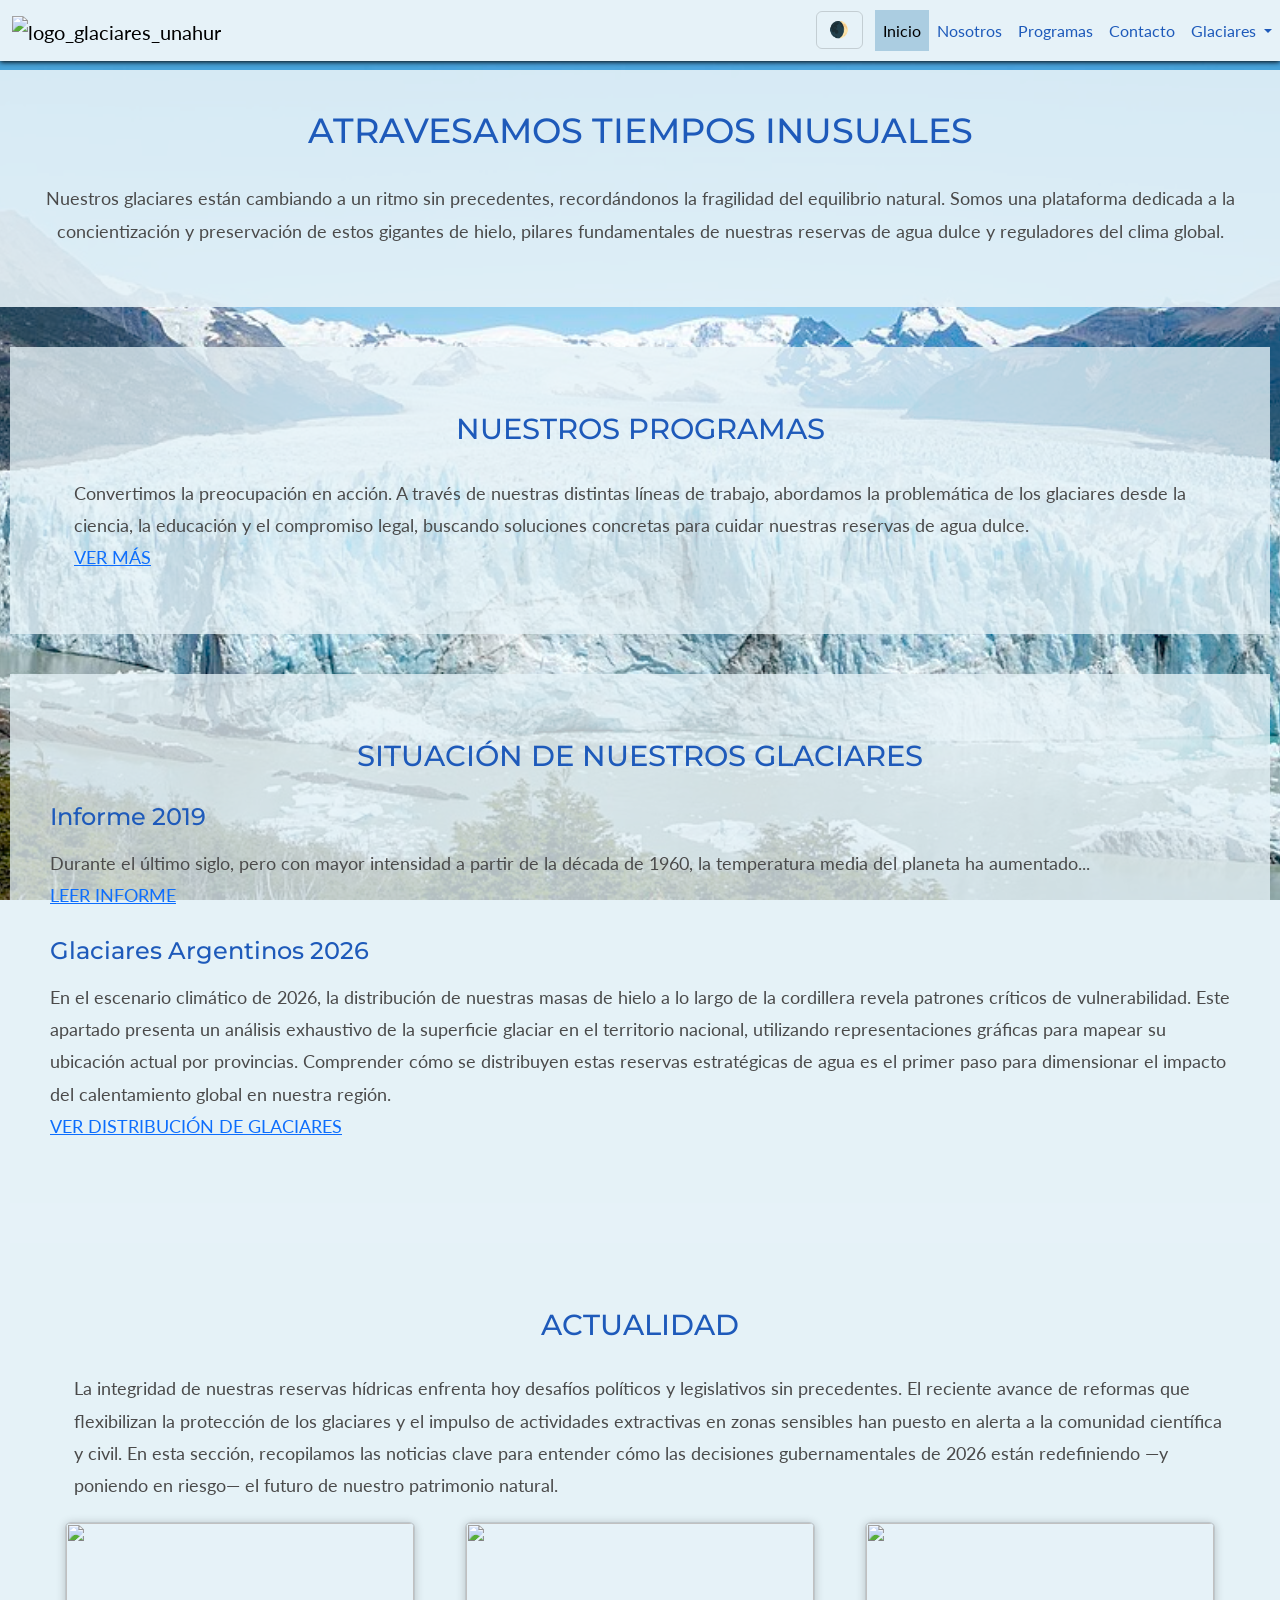
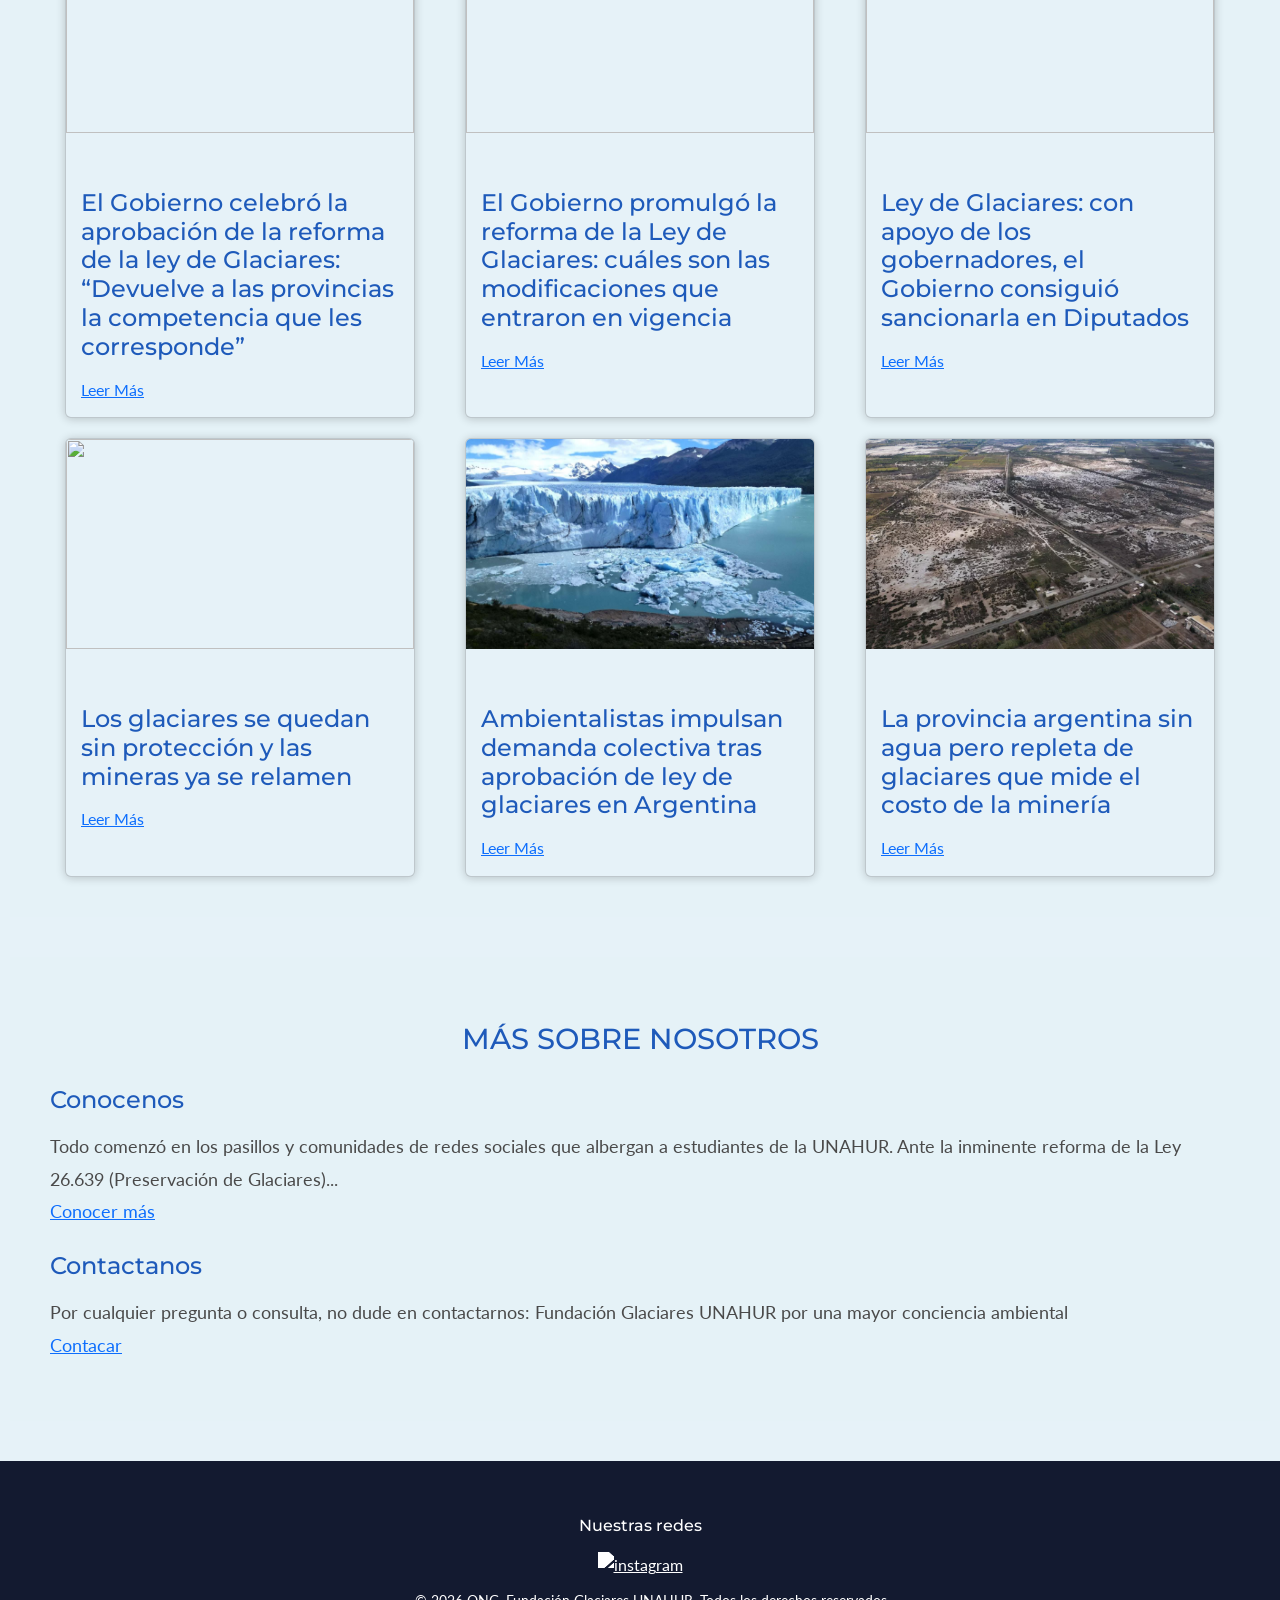
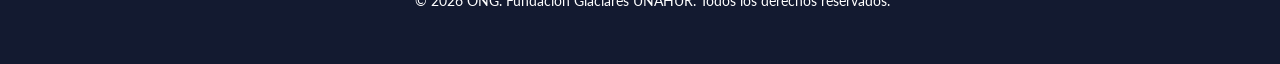
==== index.html @ 2c422f27 "feat: agrega año que se actualiza automáticamente en el footer" ====
<!DOCTYPE html>
<html lang="es">
<head>
    <meta charset="UTF-8">
    <meta name="viewport" content="width=device-width, initial-scale=1.0">
    <title>Inicio - Glaciares UNAHUR</title>
    <link  rel="stylesheet" href="https://cdn.jsdelivr.net/npm/bootstrap@5.3.3/dist/css/bootstrap.min.css">
    <link rel="icon" href="assets/logo/glaciaresUnaHur.ico" type="image/svg+xml">
    <link rel="preconnect" href="https://fonts.googleapis.com">
    <link rel="preconnect" href="https://fonts.gstatic.com" crossorigin>
    <link href="https://fonts.googleapis.com/css2?family=Montserrat:ital,wght@0,100..900;1,100..900&display=swap" rel="stylesheet">
    <link href="https://fonts.googleapis.com/css2?family=Lato:ital,wght@0,100;0,300;0,400;0,700;0,900;1,100;1,300;1,400;1,700;1,900&display=swap" rel="stylesheet">
    <link rel="stylesheet" href="css/styles.css">
</head>

<body>
    <!-- Inicio del menú -->
    <header class="navbar navbar-expand-md fixed-top">
        <div class="logo container-fluid">
            <!-- Ícono -->    
            <a class="navbar-brand" href="index.html">
                <img src="assets/logo/logo-glaciares-unahur-v7.png" alt="logo_glaciares_unahur">
            </a>

            <div class="d-flex align-items-center gap-2 order-md-last">
                <!-- Botón modo oscuro -->
                <button id="btn-modo" class="btn btn-outline-secondary">
                    🌒
                </button>

                <!-- Botón del menú -->
                <button class="navbar-toggler" type="button" data-bs-toggle="collapse" data-bs-target="#menu" aria-controls="menu" aria-expanded="false" aria-label="Toggle navigation">
                    <span class="navbar-toggler-icon"></span>
                </button>
            </div>
        </div>
                          
        <!-- Elementos del menú colapsable -->
        <nav class="nav-links collapse navbar-collapse" id="menu">
            <ul class="navbar-nav ms-auto gap-0">
                <li class="nav-item"><a class="active nav-link " href="index.html" >Inicio</a></li>
                <li class="nav-item"><a class="nav-link" href="nosotros.html">Nosotros</a></li>
                <li class="nav-item"><a class="nav-link" href="programas.html">Programas</a></li>
                <li class="nav-item"><a class="nav-link" href="contacto.html">Contacto</a></li>  
                <li class="nav-item dropdown">
                    <a class="nav-link dropdown-toggle" href="#" id="navbarDropdown" role="button" data-bs-toggle="dropdown" aria-haspopup="true" aria-expanded="false">
                        Glaciares
                    </a>
                    <ul class="dropdown-menu" aria-labelledby="navbarDropdown">
                        <li><a class="dropdown-item" href="informe_glaciares.html">Informe</a></li>
                        <li><a class="dropdown-item" href="glaciares_argentinos.html">Glaciares Argentinos</a></li>
                    </ul>
                </li>   
            </ul>
        </nav>
    </header>

    <main>
        <section class="section-presentacion">
            <h1>ATRAVESAMOS TIEMPOS INUSUALES</h1>
            <p>Nuestros glaciares están cambiando a un ritmo sin precedentes, recordándonos la fragilidad del equilibrio natural. Somos una plataforma dedicada a la concientización y preservación de estos gigantes de hielo, pilares fundamentales de nuestras reservas de agua dulce y reguladores del clima global.</p>
        </section>

        <section class="section-contenido">
            <h2>NUESTROS PROGRAMAS</h2>
            <p>Convertimos la preocupación en acción. A través de nuestras distintas líneas de trabajo, abordamos la problemática de los glaciares desde la ciencia, la educación y el compromiso legal, buscando soluciones concretas para cuidar nuestras reservas de agua dulce. <br> <a href="programas.html">VER MÁS</a></p>
        </section>

        <section class="section-contenido">
            <h2>SITUACIÓN DE NUESTROS GLACIARES</h2>

            <div>
                <h3>Informe 2019</h3>
                <p>Durante el último siglo, pero con mayor intensidad a partir de la década de 1960, la temperatura media del planeta ha aumentado...<br> <a href="informe_glaciares.html">LEER INFORME</a> </p>
            </div>

            <div>
                <h3>Glaciares Argentinos 2026</h3>
                <p>En el escenario climático de 2026, la distribución de nuestras masas de hielo a lo largo de la cordillera revela patrones críticos de vulnerabilidad. Este apartado presenta un análisis exhaustivo de la superficie glaciar en el territorio nacional, utilizando representaciones gráficas para mapear su ubicación actual por provincias. Comprender cómo se distribuyen estas reservas estratégicas de agua es el primer paso para dimensionar el impacto del calentamiento global en nuestra región. <br> <a href="glaciares_argentinos.html">VER DISTRIBUCIÓN DE GLACIARES</a> </p>
            </div>
        </section>
        
        <section class="section-contenido">
            <h2>ACTUALIDAD</h2>
            <P>La integridad de nuestras reservas hídricas enfrenta hoy desafíos políticos y legislativos sin precedentes. El reciente avance de reformas que flexibilizan la protección de los glaciares y el impulso de actividades extractivas en zonas sensibles han puesto en alerta a la comunidad científica y civil. En esta sección, recopilamos las noticias clave para entender cómo las decisiones gubernamentales de 2026 están redefiniendo —y poniendo en riesgo— el futuro de nuestro patrimonio natural.</P>

            <div class="cards-container">
                <div class="card">
                    <figure>
                        <img src="assets/img/noticias/noticia-1.avif" alt="">
                    </figure>
                    <div class="card-info">
                        <h3>El Gobierno celebró la aprobación de la reforma de la ley de Glaciares: “Devuelve a las provincias la competencia que les corresponde”</h3>
                        <a href="https://www.infobae.com/sociedad/2026/04/09/el-gobierno-celebro-la-aprobacion-de-la-reforma-de-la-ley-de-glaciares-devuelve-a-las-provincias-la-competencia-que-les-corresponde/" target="_blank">Leer Más</a>
                    </div>
                </div>

                <div class="card">
                    <figure>
                        <img src="assets/img/noticias/noticia-2.avif" alt="">
                    </figure>
                    <div class="card-info">
                        <h3>El Gobierno promulgó la reforma de la Ley de Glaciares: cuáles son las modificaciones que entraron en vigencia</h3>
                        <a href="https://www.infobae.com/politica/2026/04/24/el-gobierno-promulgo-la-reforma-de-la-ley-de-glaciares-cuales-son-las-modificaciones-que-entraron-en-vigencia/" target="_blank">Leer Más</a>
                    </div>
                </div>

                <div class="card">
                    <figure>
                        <img src="assets/img/noticias/noticia-3.jpg" alt="">
                    </figure>
                    <div class="card-info">
                        <h3>Ley de Glaciares: con apoyo de los gobernadores, el Gobierno consiguió sancionarla en Diputados</h3>
                        <a href="https://www.clarin.com/politica/ley-glaciares-apoyo-gobernadores-gobierno-encamina-celebrar-triunfo-congreso_0_vmD6bBbf2x.html" target="_blank">Leer Más</a>
                    </div>
                </div>

                <div class="card">
                    <figure>
                        <img src="assets/img/noticias/noticia-4.avif" alt="">
                    </figure>
                    <div class="card-info">
                        <h3>Los glaciares se quedan sin protección y las mineras ya se relamen</h3>
                        <a href="https://www.pagina12.com.ar/2026/04/24/los-glaciares-se-quedan-sin-proteccion-y-las-mineras-ya-se-relamen/" target="_blank">Leer Más</a>
                    </div>
                </div>
      
                <div class="card">
                    <figure>
                        <img src="assets/img/noticias/noticia-5.jpg" alt="">
                    </figure>
                    <div class="card-info">
                        <h3>Ambientalistas impulsan demanda colectiva tras aprobación de ley de glaciares en Argentina</h3>
                        <a href="https://farn.org.ar/ambientalistas-impulsan-demanda-colectiva-tras-aprobacion-de-ley-de-glaciares-en-argentina-infobae/" target="_blank">Leer Más</a>
                    </div>
                </div>

                <div class="card">
                    <figure>
                        <img src="assets/img/noticias/noticia-6.webp" alt="">
                    </figure>
                    <div class="card-info">
                        <h3>La provincia argentina sin agua pero repleta de glaciares que mide el costo de la minería</h3>
                        <a href="https://www.france24.com/es/minuto-a-minuto/20260617-la-provincia-argentina-sin-agua-pero-repleta-de-glaciares-que-mide-el-costo-de-la-miner%C3%ADa" target="_blank">Leer Más</a>
                    </div>
                </div>

            </div>            
        </section>

        <section class="section-contenido">
            <h2>MÁS SOBRE NOSOTROS</h2>
            <div>
                <h3>Conocenos</h3>
                <p>Todo comenzó en los pasillos y comunidades de redes sociales que albergan a estudiantes de la UNAHUR. Ante la inminente reforma de la Ley 26.639 (Preservación de Glaciares)...<br> <a href="nosotros.html">Conocer más</a></p>
            </div>
            <div>
                <h3>Contactanos</h3>
                <p>Por cualquier pregunta o consulta, no dude en contactarnos: Fundación Glaciares UNAHUR por una mayor conciencia ambiental<br> <a href="contacto.html">Contacar</a></p>
            </div>
        </section>

    </main>

    <footer>
        <h3>Nuestras redes</h3>
        <div class="redes-sociales">
            <a href="https://www.instagram.com/glaciaresunahur?igsh=dWlha3EwOGRtMGhu" target="_blank"><img src="assets/icons/instagram-brands-solid-full.svg" alt="instagram" width="24" height="24"></a>
        </div>
        <p>&copy; <span id="year"></span> ONG. Fundación Glaciares UNAHUR. Todos los derechos reservados.</p>
    </footer>

    <script src="https://cdn.jsdelivr.net/npm/bootstrap@5.3.3/dist/js/bootstrap.bundle.min.js"></script>

    <script src="js/script.js"></script>

</body>

</html>
---- css/styles.css ----
/*Estilos generales para Glaciares UNAHUR*/
:root {
    --fondo-general: #E6F2F8;
    --fondo-secundario: #ABCDE1;
    --fondo-submenu: #dde6eb;
    --verde-call-to-action: #2E7D32;
    --gris-texto: #4A4A4A;
    --seccion-clave: #2D7D9D;
    --encabezado-destacado: #1E5ABA; 
    --destacado-impacto: #1E5A8A;
    --hoover-azul: #0D47A1;
    --hoover-verde: #1B5E20;
    --color-card: #E6F2F8;
    --color-link-hover: #2D7D9D;
    --footer-color: #131A30;
    --fondo-imagen: url('../assets/img/glaciares/perito_moreno_background.jpg');
}

.dark-mode {
    --fondo-general: #0F172A;
    --fondo-secundario: #1E5A8A;
    --fondo-submenu: #0c111d;
    --verde-call-to-action: #2E7D32;
    --gris-texto: #E2E8F0;
    --seccion-clave: #286d88;
    --encabezado-destacado: #60A5FA; 
    --destacado-impacto: #174a74;
    --hoover-azul: #3B9CC3;
    --hoover-verde: #1B5E20;
    --color-card: #1E293B;
    --color-link-hover: #ABCDE1;
    --footer-color: #0a0d16;
    --fondo-imagen: url('../assets/img/glaciares/perito_moreno_dark_background.png');
}

/* Reset para eliminar todos los márgenes y rellenos predeterminados*/
* {
  margin: 0;
  padding: 0;
  box-sizing: border-box;
}

/* ESTILOS GLOBALES Y BODY (Tipografía y Estructura Global) */
body{
    font-family: 'Lato', sans-serif;
    font-size: 16px;
    line-height: 1.6;
    background-color: var(--fondo-general);
    background-image: var(--fondo-imagen);
    background-attachment: fixed;
    background-repeat: no-repeat;
    background-position: center;
    background-size: cover;
    color: var(--gris-texto);
    margin: 0;
}

/*Estilos para la barra de navegación*/

header {
    background-color: var(--fondo-general);
    width: 100%;
    height: auto;
    display: flex;
    justify-content: space-between;
    align-items: center;
    padding: 20px;
    position: fixed;
    top: 0;
    left: 0;
    box-shadow: 0 1px 5px black;
    z-index: 10000;
}

#btn-modo {
    border: var(--bs-border-width) solid var(--bs-navbar-toggler-border-color);
}

#btn-modo:hover {
    background-color: transparent;
    color: inherit;                
}

.navbar-toggler:hover {
    background-color: var(--fondo-secundario);
}

.navbar-toggler:focus {
    outline: none;
    box-shadow: none;
}

main {
    padding-top: 70px;
}

.logo a img {
    width: 154px;
    height: 52px;
}

.nav-links > .navbar-nav {
    display: flex;
    gap: 20px;
    list-style: none;
}

.dropdown-menu {
    background-color: var(--fondo-submenu);
}

.nav-links ul li a {
    color: var(--encabezado-destacado);
    text-decoration: none;
    padding-left: 10px;
}

.nav-links ul li a:hover {
    background-color: var(--fondo-secundario);
    color: var(--color-link-hover);
}

.active {
    background-color: var(--fondo-secundario);
}

header div button:hover {
    background-color: var(--fondo-secundario);
}


.section-presentacion {
    background-color: color-mix(in srgb, var(--fondo-general) 90%, transparent);
}

.section-presentacion p {
    text-align: center;
    padding: 0;
}

.section-contenido {
    background-color: color-mix(in srgb, var(--fondo-general) 78%, transparent);
    margin-left: 10px;
    margin-right: 10px;
}

.section-contenido div p {
    padding: 0;
}

.cards-container {
    width: 100%;
    display: flex;
    flex-wrap: wrap;     
    gap: 20px;             
    justify-content: space-around;
}

.card {
    width: 350px;
    border-radius: 6px;
    overflow: hidden;
    background-color: var(--color-card);
    box-shadow: 0px 1px 10px rgba(0, 0, 0, 0.2);
    cursor: default;
}

.card img {
    width: 100%;
    height: 210px;    
    object-fit: cover;     
    border-radius: 0;  
}

.card .card-info {
    padding: 15px;
}


/*ESTILOS GLOBALES SECCIONES DE CONTENIDO (section, article, párrafos)*/

.tabla-container {
    overflow-x: auto;
}

section {
    margin-bottom: 40px;    
    padding: 40px;
}

p {
    font-family: 'Lato', sans-serif;
    text-align: start;
    font-size: 18px;
    line-height: 1.8;
    color: var(--gris-texto);
    padding-left: 1.5rem;
    margin-bottom: 20px; 
}

article {
    background-color: white;
    padding: 40px;
    margin-bottom: 20px;
    border-radius: 20px;
}

/* Estilo Global para todas las Listas Desordenadas */

ul {
    
    list-style: none;
    padding-left: 0;
}

main ul li, section ul li {
    color: var(--encabezado-destacado);  
    background-image: url(/assets/icons/drop-icon.svg);
    background-repeat: no-repeat;
    background-size: 18px 18px; 
    background-position: left center;
    padding-left: 30px;  
    margin-bottom: 15px;
    line-height: 1.6;
}


/* Estilos diferenciados para headings */

h1, h2, h3{
    font-family: 'Montserrat', sans-serif;
    color: var(--encabezado-destacado);
}

h1{
    font-size: 2.2rem;
    margin-bottom: 20px;
    padding-bottom: 10px;
    text-align: center;
}

h2{
    font-size: 1.8rem;
    margin-top: 25px;  
    margin-bottom: 30px;
    text-align: center;
}

h3{
    font-size: 1.5rem;
    margin-top: 25px;  
    margin-bottom: 15px;
}
/* Imágenes de gráficos */

figure {
    width: 100%;
}

figure img {
    width: 100%;
    height: 100%;
}

/* Tabla en glaciares-argentinos.html */
.tabla-glaciares {
    width: 100%;
    border-collapse: collapse;
    margin: 30px 0;
    font-size: 1rem;
    box-shadow: 0 4px 12px rgba(0, 0, 0, 0.1);
}

.tabla-glaciares th {
    background-color: #204564;
    color: #FFFFFF;
    padding: 14px;
    text-align: left;  
}

.tabla-glaciares td {
    padding: 12px;
    border: 1px solid var(--fondo-general);
}

.tabla-glaciares tr:nth-child(even) {
    background-color: var(--fondo-secundario);
}

.tabla-glaciares tr:nth-child(odd) {
    background-color: var(--fondo-general);
}

.tabla-glaciares tr:hover {
    background-color: #204564;
    color: #FFFFFF;
    transition: 0.3s;
}

/* Correcciones al bootstrap */


.btn-success {
    background-color: var(--verde-call-to-action) !important;
    border-color: var(--verde-call-to-action) !important;
    color: #FFFFFF !important;
    font-weight: bold;
}

.btn-success:hover {
    background-color: var(--hoover-verde) !important;
    border-color: var(--hoover-verde) !important;
}

.btn-primary {
    background-color: var(--encabezado-destacado) !important; 
    border-color: var(--encabezado-destacado) !important;
    color: #FFFFFF !important;
    font-weight: bold;
}

.btn-primary:hover {
    background-color: var(--hoover-azul) !important; 
}

.btn-outline-success {
    color: var(--verde-call-to-action) !important;
    border-color: var(--verde-call-to-action) !important;
    font-weight: bold;
}

.btn-outline-success:hover {
    background-color: var(--verde-call-to-action) !important;
    border-color: var(--verde-call-to-action) !important;
    color: #FFFFFF !important;
}

.btn {
    font-family: 'Montserrat', sans-serif !important;
    font-weight: 600 !important; 
    letter-spacing: 0.5px;
}

.img-tarjeta {
    max-width: 100%;
    height: auto;
    border-radius: 8px;
    box-shadow: 0 4px 8px rgba(11, 84, 168, 0.596); /* Hace sombra a las imágenes */
    display: block;
    margin: 15px 0;
}

/* TABLA DE PROYECTOS (en programas.html)*/

.tabla-proyectos{
    width: 100%;
    border-collapse: collapse;
    margin: 25px 0;
    background-color: #FFFFFF;
}

.tabla-proyectos th{
    background-color: var(--encabezado-destacado);
    color: #FFFFFF;
    font-family: 'Montserrat', sans-serif;
    padding: 10px;
    text-align: center;

}

.tabla-proyectos td{
    padding: 10px;
    border-bottom: 1px solid var(--fondo-secundario);
}

/* Alternancia de color en las filas */
.tabla-proyectos tbody tr:nth-child(even){
    background-color: var(--fondo-general);
}

/* ESTILOS APLICADOS EN nosotros.html */

.contenedor-objetivos {
    display: flex;
    gap: 25px;
    margin-top: 20px;
}

/* Estilos aplicados a Nosotros*/

/* NUEVAS CARDS CON BOOTSTRAP */

.seccion-glaciar .card {
    background-color: rgba(255, 255, 255, 0.85); 
    backdrop-filter: blur(5px);
    
    width: 100% !important; 
    max-width: none !important;
}

/*Imagenes Nosotros*/

.fila-equipo {
    display: flex;
    flex-wrap: wrap;  
    gap: 30px;          
    margin-top: 40px;
}


.galeria-equipo {
    display: flex;
    flex-wrap: wrap;
    gap: 15px;
    flex: 1 1 600px;     
}

.galeria-equipo img {
    flex: 1 1 calc(50% - 15px); 
    width: 100%;
    height: auto;       
    aspect-ratio: 4 / 3;
    object-fit: cover;
    border-radius: 8px;
    min-width: 250px;
}

/*aside*/

.cta-sumate {
    flex: 1 1 300px;    
    background-color: #FFFFFF;
    padding: 25px;
    border-radius: 8px;
    border-top: 5px solid var(--encabezado-destacado);
    box-shadow: 0 4px 10px #0000000D;
    display: flex;
    flex-direction: column
}

.cta-contenido h3 {
    font-size: 1.2rem;
    color: var(--encabezado-destacado);
    margin-bottom: 15px;
}

.cta-contenido p {
    font-size: 0.95rem;
    margin-bottom: 20px;
}

/*Formulario Aside */

.formulario-unirse {
    display: flex;
    flex-direction: column;
    gap: 15px;
    margin-top: 15px;
    flex-grow: 1;
}

.campo {
    display: flex;
    flex-direction: column;
    gap: 5px;
}

.campo label {
    font-size: 0.85rem;
    font-weight: bold;
    color: #333;
}

.campo input, .campo select  {
    width: 100%;
    padding: 10px;
    margin-top: 5px;
    border: 1px solid var(--fondo-secundario);
    border-radius: 4px;
    font-family: 'Lato', sans-serif;
}

.boton-enviar {
    background-color: var(--verde-call-to-action);
    color: #FFFFFF;
    padding: 12px;
    border: none;
    border-radius: 4px;
    font-weight: bold;
    margin-top: 20px; 
}

.boton-enviar:hover {
    background-color: var(--seccion-clave);
}

/* Tabla Objetivos */
#objetivos .tabla-impacto {
    width: 100%;
    border-collapse: collapse;
    margin: 25px 0;
    font-size: 0.95rem;
    box-shadow: 0 2px 4px rgba(0, 0, 0, 0.02);
}

#objetivos .tabla-impacto th, 
#objetivos .tabla-impacto td {
    padding: 14px 16px;
    text-align: left;
}

#objetivos .tabla-impacto thead tr {
    background-color: var(--encabezado-destacado);
    color: #FFFFFF;
    font-family: 'Montserrat', sans-serif;
    font-weight: 700;
}
#objetivos .tabla-impacto tbody tr {
    border-bottom: 1px solid var(--fondo-secundario);
    background-color: #FFFFFF;
}

#objetivos .tabla-impacto td strong {
    color: var(--encabezado-destacado);
}

/* Linea de tiempo */

.timeline-container {
    display: flex;
    flex-direction: column; 
    gap: 30px;
    padding: 20px;
    border-left: 3px solid var(--encabezado-destacado); 
    margin-left: 20px;
}

.timeline-item {
    display: flex;
    align-items: flex-start;
    position: relative; 
}

.timeline-dot {
    width: 15px;
    height: 15px;
    background-color: var(--verde-call-to-action);
    border-radius: 50%;
    position: absolute;
    left: -29px;
    top: 5px;
    border: 2px solid #FFFFFF; 
}

/*Fondo y textos de la linea de tiempo */
.timeline-content {
    background-color: #ffffff;
    padding: 20px;
    border-radius: 8px;
    box-shadow: 0 4px 10px var(--fondo-secundario);
    border-left: 4px solid var(--verde-call-to-action); 
    flex: 1;
}

.timeline-content h3 {
    margin-top: 0;
    color: var(--encabezado-destacado);
    font-size: 1.1rem;
    margin-bottom: 10px;
}

.timeline-content p {
    margin: 0;
    font-size: 0.95rem;
    line-height: 1.6;
    color: var(--gris-texto);
}
.timeline-content strong {
    color: var(--encabezado-destacado);
}

/*Lema de la ONG*/

.lema-ONG {
    font-style: italic;
    font-weight: bold;
    text-align: center;
    color: var(--verde-call-to-action); 
    font-size: 1.2rem;
    padding: 20px;
    background-color: var(--fondo-secundario); 
    border-radius: 4px;
    margin: 25px 0;
}

/* Contenedor que alinea las tarjetas (Solo en programas) */
.contenedor-cards {
    display: flex;
    flex-wrap: wrap;       
    gap: 20px;             
    justify-content: center; 
    margin: 30px 0;
}

.contenedor-cards .card {
    background-color: #ffffff;
    border: 1px solid var(--fondo-secundario);
    border-radius: 8px;    
    overflow: hidden;      
    width: 320px;          
    box-shadow: 0 4px 8px rgba(0, 0, 0, 0.1); 
    transition: transform 0.2s, box-shadow 0.2s;
}

.contenedor-cards .card:hover {
    transform: translateY(-5px); 
    box-shadow: 0 8px 16px rgba(0, 0, 0, 0.2); 
}

.contenedor-cards .card .img-tarjeta {
    width: 100%;
    height: 200px;         
    object-fit: cover;     
    border-radius: 0;      
}

.contenedor-cards .card-contenido {
    padding: 20px;
}

.contenedor-cards .card-contenido h3 {
    margin-top: 0;
    color: var(--encabezado-destacado);
    font-family: 'Montserrat', sans-serif;
}

.contenedor-cards .card-contenido p {
    font-size: 0.95rem;
    line-height: 1.5;
    margin-bottom: 10px;
}

/* Página de contacto: formularios y mapas  */
#mapa iframe {
    width: 100%;
    height: 400px;
}

#formularios {
    display: flex;
    flex-wrap: wrap;
    justify-content: space-between;
    margin-left: 20px;
    margin-right: 20px;
}

#form-contacto{
    width: 100%;
    background-color: #FFFFFF;  /* BLACO PARA QUE RESALTE*/
    padding: 40px;
    border-radius: 8px;
    border-left: 8px solid var(--seccion-clave);  /*HACE UN DETALLE DE COLOR A LA IZQUIERDA*/
    max-width: 450px;
    margin: 20px auto;
}

input[type="text"],
input[type="email"],
textarea{
    width: 100%;
    padding: 10px;
    margin-top: 5px;
    margin-bottom: 15px;
    border: 1px solid var(--fondo-secundario);
    border-radius: 4px;
    font-family: 'Lato', sans-serif;
}

 #form-newsletter {
    width: 100%;
    background-color: #ABCDE1;      
    padding: 40px;
    border-radius: 8px;
    box-shadow: 0 4px 10px rgba(0, 0, 0, 0.5); 
    max-width: 450px;                
    margin: 20px auto;
}

#logo-form {
    width: 100%;
    display: flex;
    justify-content: center;
}

#form-newsletter h2 {
    background-color: #E6F2F8;
    
    color: #1E5ABA;
    margin-left: -2.5rem;
    margin-right: -2.5rem;
    line-height: 5rem;
}

#form-newsletter p {
    padding-left: 0;                 
    margin-bottom: 25px;
    text-align: center;
}

#form-newsletter p b {
    color: #4A4A4A;
}

#newsletter-primer-parrafo {
    color: var(--verde-call-to-action);
    font-size: 1.25rem;
}

#form-newsletter input[type="text"],
#form-newsletter input[type="email"] {
    width: 100%;
    padding: 10px;
    margin-top: 5px;
    border: 1px solid #ABCDE1;
    border-radius: 4px;
    font-family: 'Lato', sans-serif;
}

#form-newsletter form {
    text-align: center;
}

/* FOOTER */
footer{
    background-color: var(--footer-color);
    color: var(--fondo-general);
    text-align: center;
    padding: 30px 15px;
    margin-top: 40px;
}

footer p{
    font-size: 0.9rem;
    margin-top: 10px;
    color: #FFFFFF;
    text-align: center;
}

footer h3{
    font-size: 1rem;
    color: #FFFFFF;
}

.redes-sociales{
    display: flex;
    justify-content:center;
    gap: 20px;
    margin-bottom: 10px;
}

.redes-sociales img{
    /*este filtro cambia los íconos de negro a blanco para que resalten con el color azul del fondo*/
    filter: brightness(0) invert(1);
    transition: transform 0.2s;
}

.redes-sociales img :hover{
    transform: scale(1.1);
}
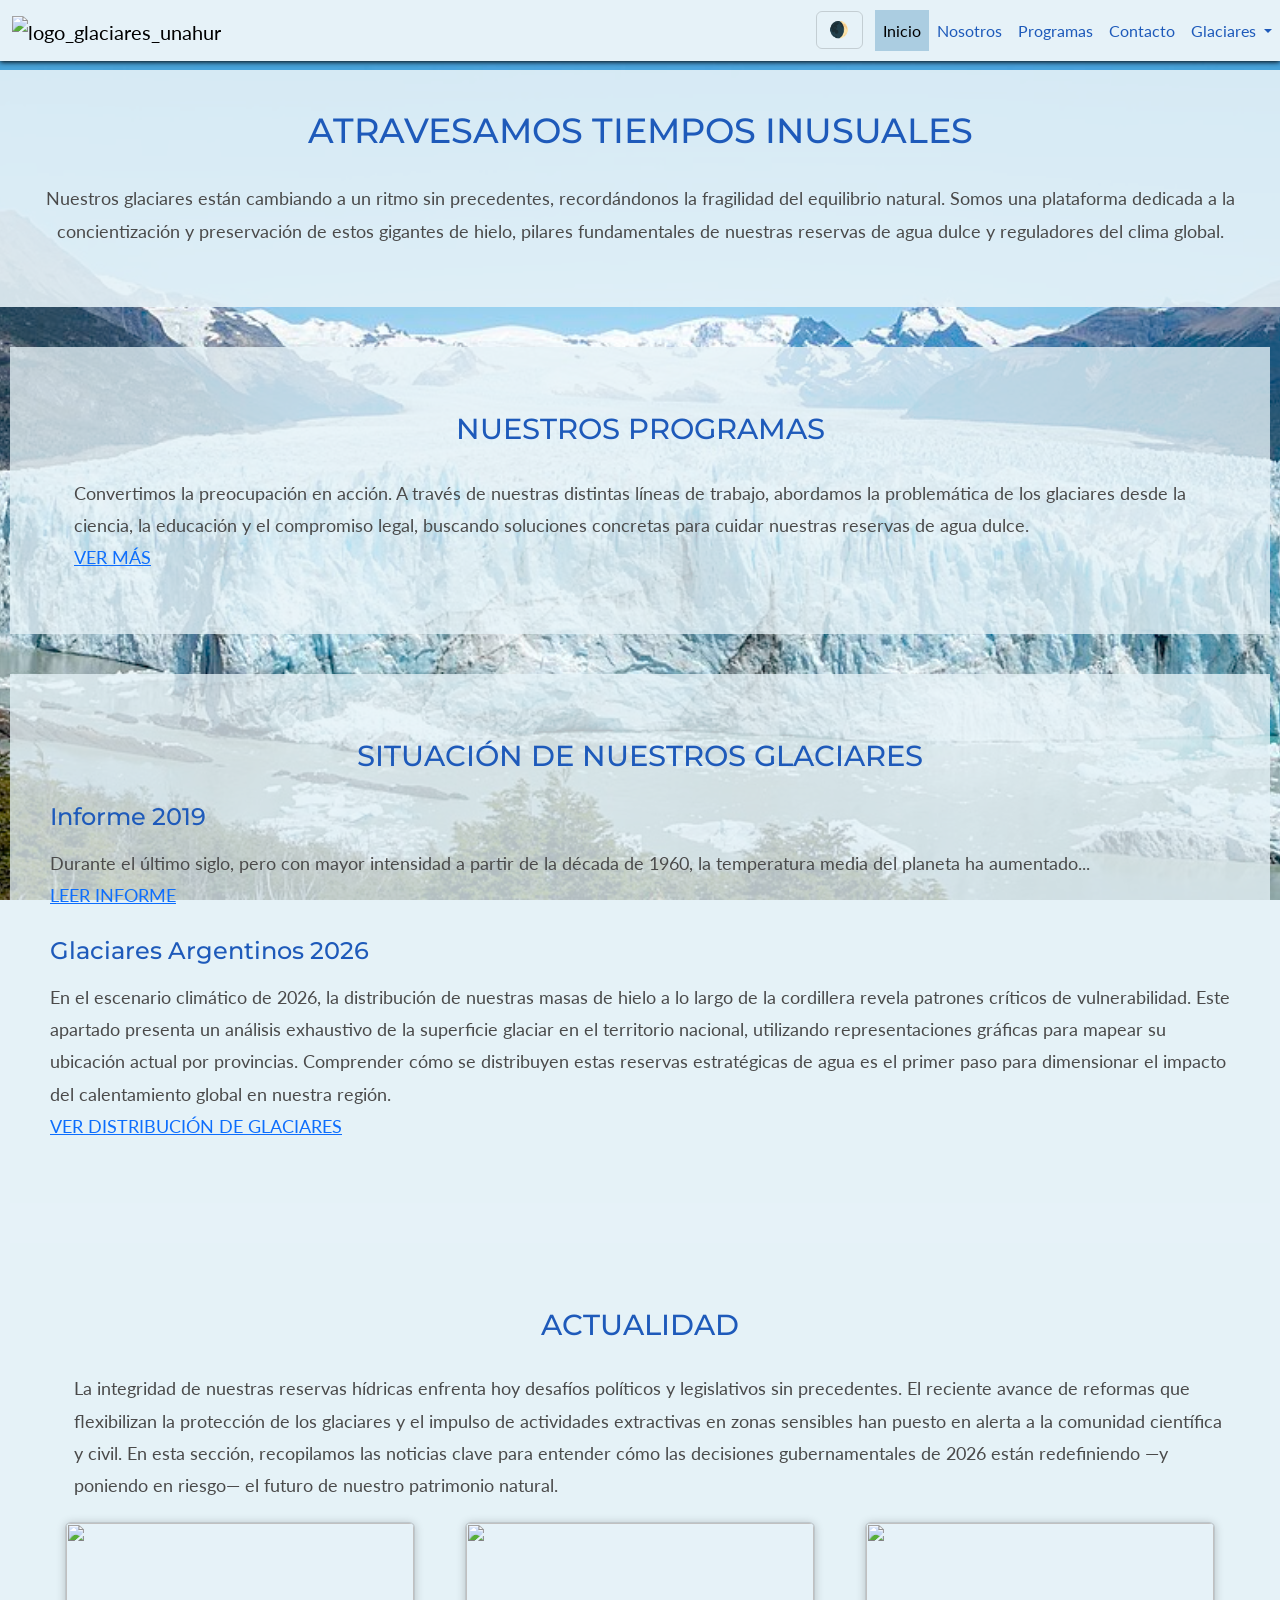
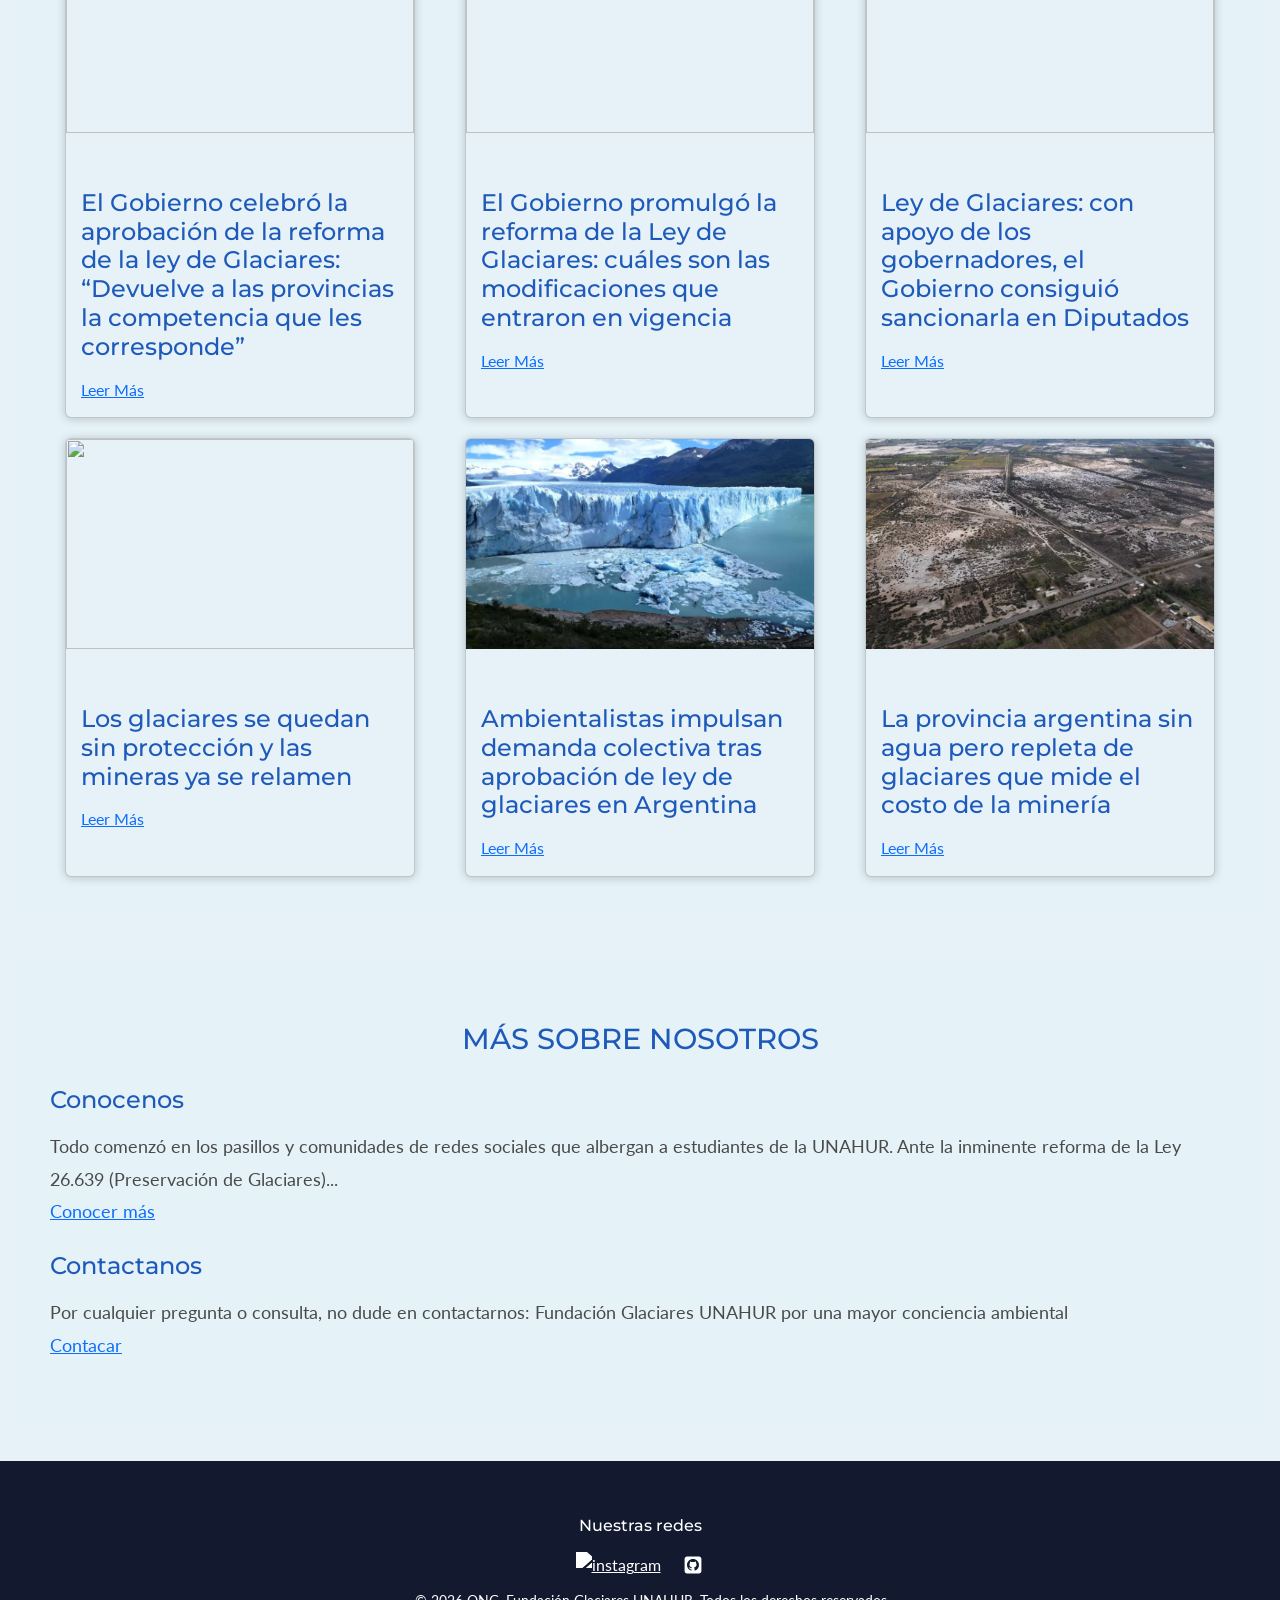
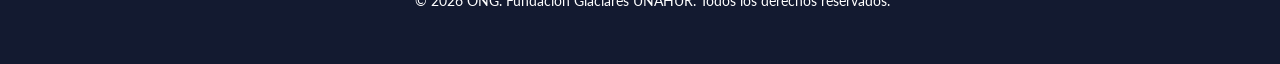
==== commit 83867326: "feat: agrega link al repositorio del proyecto en la sección de 'Nuestras Redes'" ====
--- a/index.html
+++ b/index.html
@@ -166,6 +166,7 @@
         <h3>Nuestras redes</h3>
         <div class="redes-sociales">
             <a href="https://www.instagram.com/glaciaresunahur?igsh=dWlha3EwOGRtMGhu" target="_blank"><img src="assets/icons/instagram-brands-solid-full.svg" alt="instagram" width="24" height="24"></a>
+            <a href="https://github.com/RodriManuel/glaciares-unahur" target="_blank"><img src="assets/icons/square-github-brands-solid-full.svg" alt="github" width="24" height="24"></a>
         </div>
         <p>&copy; <span id="year"></span> ONG. Fundación Glaciares UNAHUR. Todos los derechos reservados.</p>
     </footer>
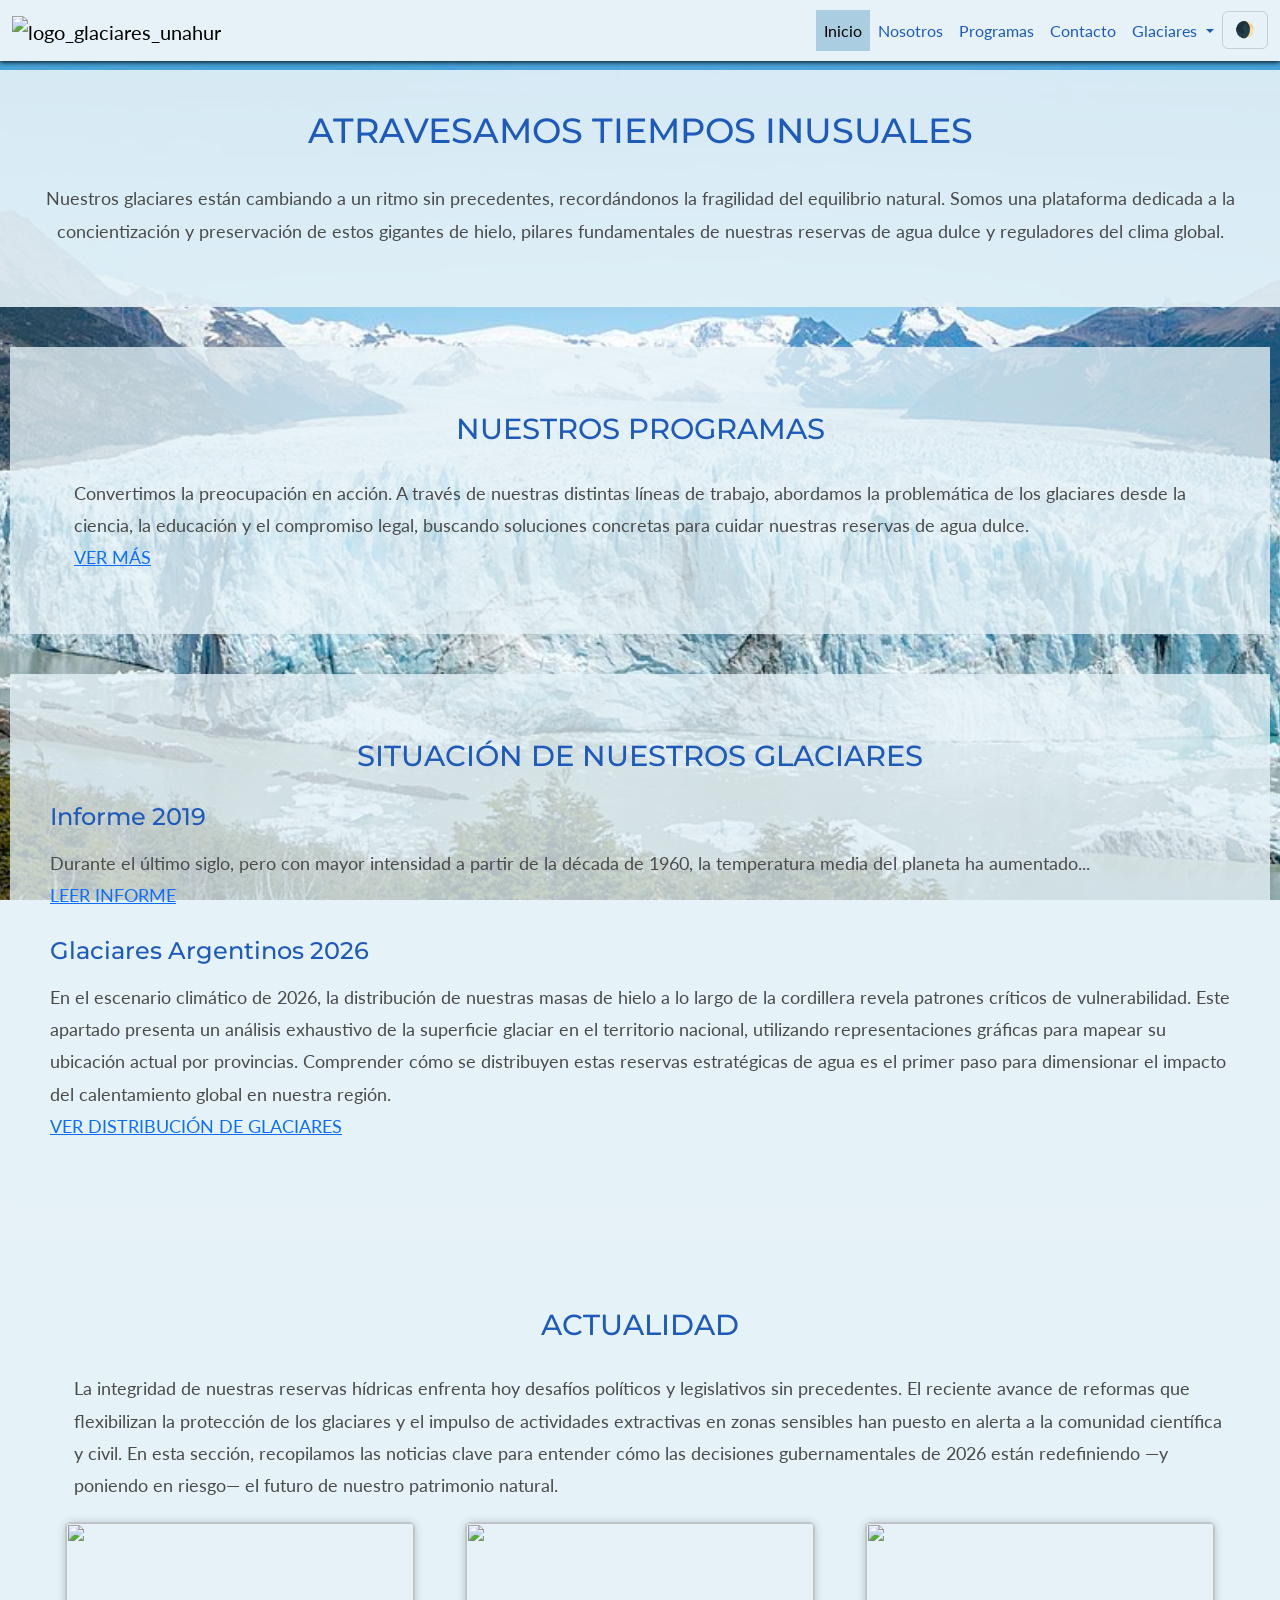
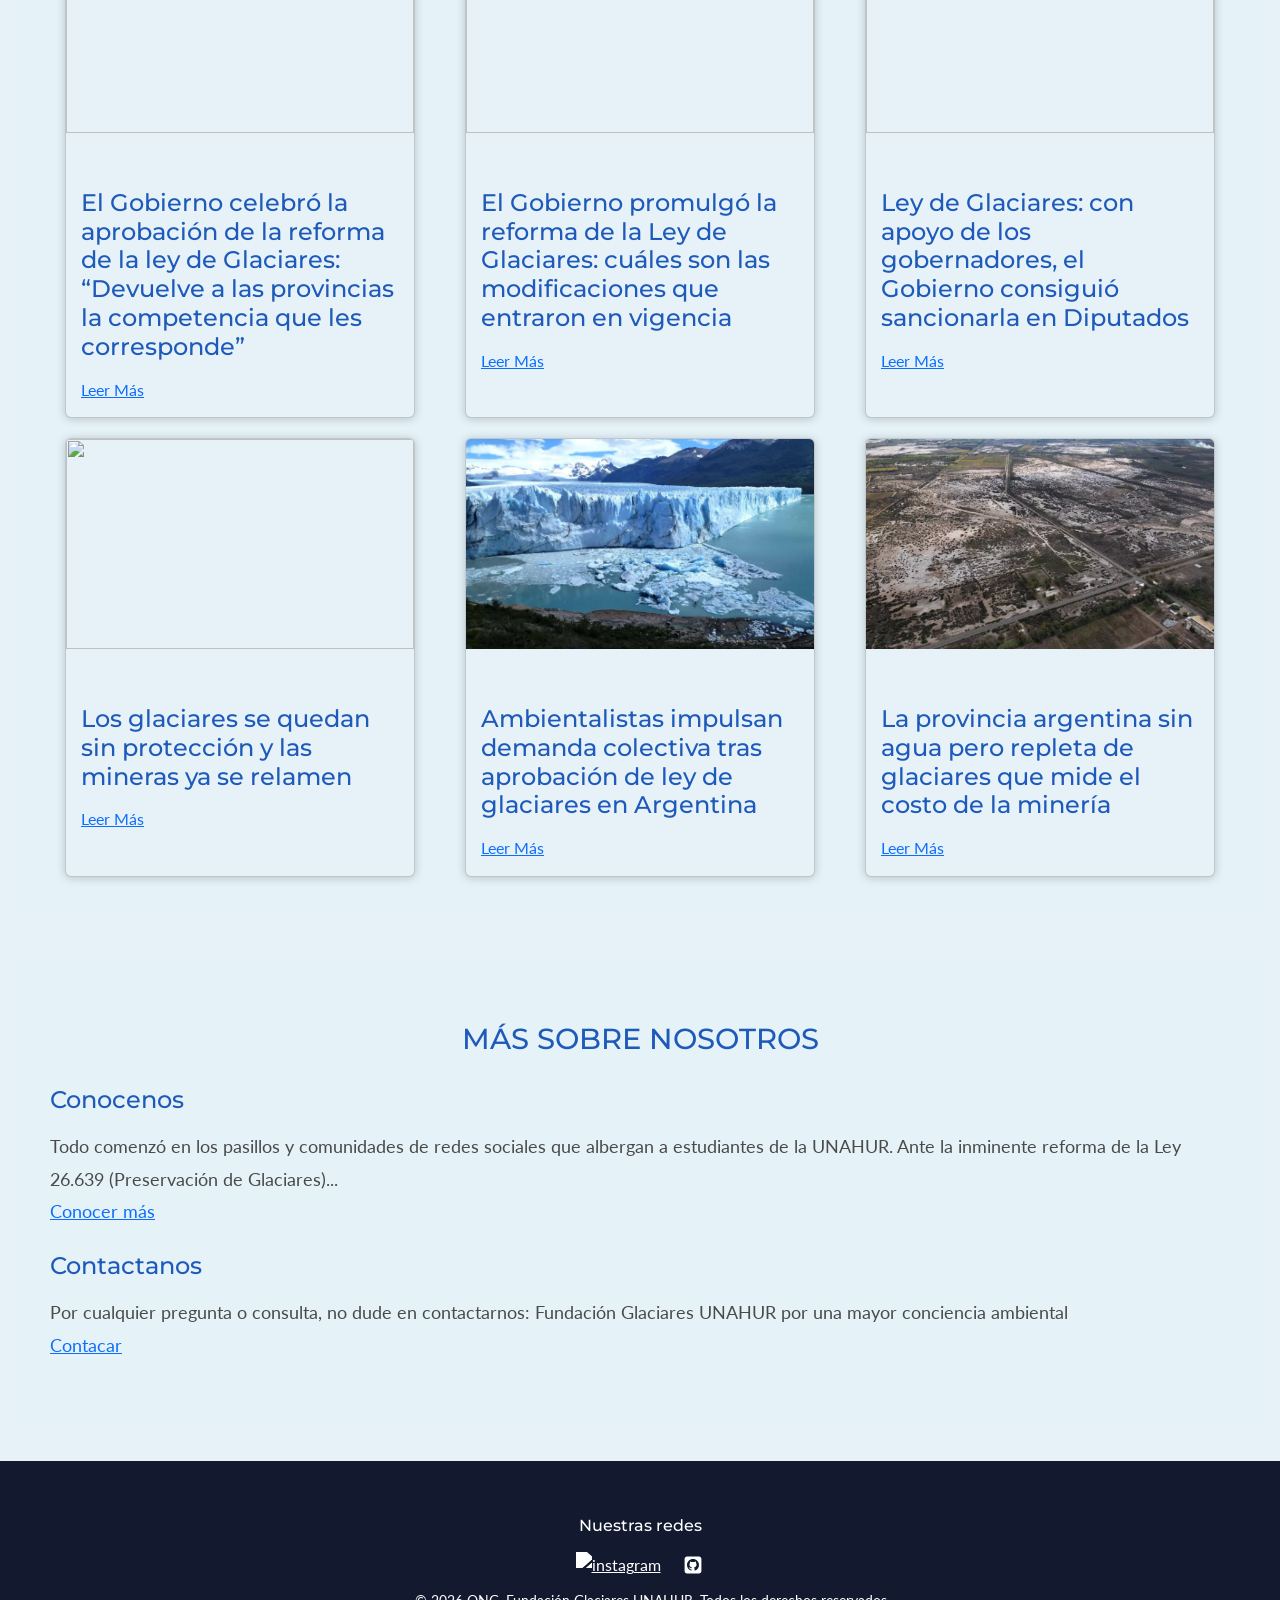
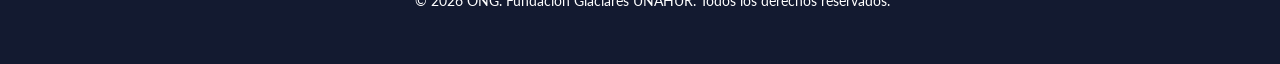
==== commit 5c373122: "fix: agrupa los elementos del menú desplegable en el mismo contenedor que el logo y los íconos" ====
--- a/index.html
+++ b/index.html
@@ -32,27 +32,27 @@
                 <button class="navbar-toggler" type="button" data-bs-toggle="collapse" data-bs-target="#menu" aria-controls="menu" aria-expanded="false" aria-label="Toggle navigation">
                     <span class="navbar-toggler-icon"></span>
                 </button>
-            </div>
+            </div>        
+                  
+            <!-- Elementos del menú colapsable -->
+            <nav class="nav-links collapse navbar-collapse" id="menu">
+                <ul class="navbar-nav ms-auto gap-0">
+                    <li class="nav-item"><a class="active nav-link " href="index.html" >Inicio</a></li>
+                    <li class="nav-item"><a class="nav-link" href="nosotros.html">Nosotros</a></li>
+                    <li class="nav-item"><a class="nav-link" href="programas.html">Programas</a></li>
+                    <li class="nav-item"><a class="nav-link" href="contacto.html">Contacto</a></li>  
+                    <li class="nav-item dropdown">
+                        <a class="nav-link dropdown-toggle" href="#" id="navbarDropdown" role="button" data-bs-toggle="dropdown" aria-haspopup="true" aria-expanded="false">
+                            Glaciares
+                        </a>
+                        <ul class="dropdown-menu" aria-labelledby="navbarDropdown">
+                            <li><a class="dropdown-item" href="informe_glaciares.html">Informe 2019</a></li>
+                            <li><a class="dropdown-item" href="glaciares_argentinos.html">Glaciares Argentinos</a></li>
+                        </ul>
+                    </li>   
+                </ul>
+            </nav>
         </div>
-                          
-        <!-- Elementos del menú colapsable -->
-        <nav class="nav-links collapse navbar-collapse" id="menu">
-            <ul class="navbar-nav ms-auto gap-0">
-                <li class="nav-item"><a class="active nav-link " href="index.html" >Inicio</a></li>
-                <li class="nav-item"><a class="nav-link" href="nosotros.html">Nosotros</a></li>
-                <li class="nav-item"><a class="nav-link" href="programas.html">Programas</a></li>
-                <li class="nav-item"><a class="nav-link" href="contacto.html">Contacto</a></li>  
-                <li class="nav-item dropdown">
-                    <a class="nav-link dropdown-toggle" href="#" id="navbarDropdown" role="button" data-bs-toggle="dropdown" aria-haspopup="true" aria-expanded="false">
-                        Glaciares
-                    </a>
-                    <ul class="dropdown-menu" aria-labelledby="navbarDropdown">
-                        <li><a class="dropdown-item" href="informe_glaciares.html">Informe</a></li>
-                        <li><a class="dropdown-item" href="glaciares_argentinos.html">Glaciares Argentinos</a></li>
-                    </ul>
-                </li>   
-            </ul>
-        </nav>
     </header>
 
     <main>
--- a/css/styles.css
+++ b/css/styles.css
@@ -13,6 +13,8 @@
     --color-card: #E6F2F8;
     --color-link-hover: #2D7D9D;
     --footer-color: #131A30;
+    --burger-icon-color: invert(0);
+    --border-icon-menu-color: rgba(0, 0, 0, 0.15);
     --fondo-imagen: url('../assets/img/glaciares/perito_moreno_background.jpg');
 }
 
@@ -30,6 +32,8 @@
     --color-card: #1E293B;
     --color-link-hover: #ABCDE1;
     --footer-color: #0a0d16;
+    --burger-icon-color: invert(1);
+    --border-icon-menu-color: rgba(255, 255, 255, 0.15);
     --fondo-imagen: url('../assets/img/glaciares/perito_moreno_dark_background.png');
 }
 
@@ -73,7 +77,7 @@
 }
 
 #btn-modo {
-    border: var(--bs-border-width) solid var(--bs-navbar-toggler-border-color);
+    border: var(--bs-border-width) solid var(--border-icon-menu-color);
 }
 
 #btn-modo:hover {
@@ -81,6 +85,10 @@
     color: inherit;                
 }
 
+.navbar-toggler {
+    border: var(--bs-border-width) solid var(--border-icon-menu-color);
+}
+
 .navbar-toggler:hover {
     background-color: var(--fondo-secundario);
 }
@@ -90,8 +98,16 @@
     box-shadow: none;
 }
 
+.navbar-toggler-icon {
+    filter: var(--burger-icon-color);
+}
+
 main {
     padding-top: 70px;
+}
+
+.main-informe p {
+    padding: 0;
 }
 
 .logo a img {
@@ -113,6 +129,10 @@
     color: var(--encabezado-destacado);
     text-decoration: none;
     padding-left: 10px;
+}
+
+.navbar-nav ul li a {
+    padding-left: 15px;
 }
 
 .nav-links ul li a:hover {
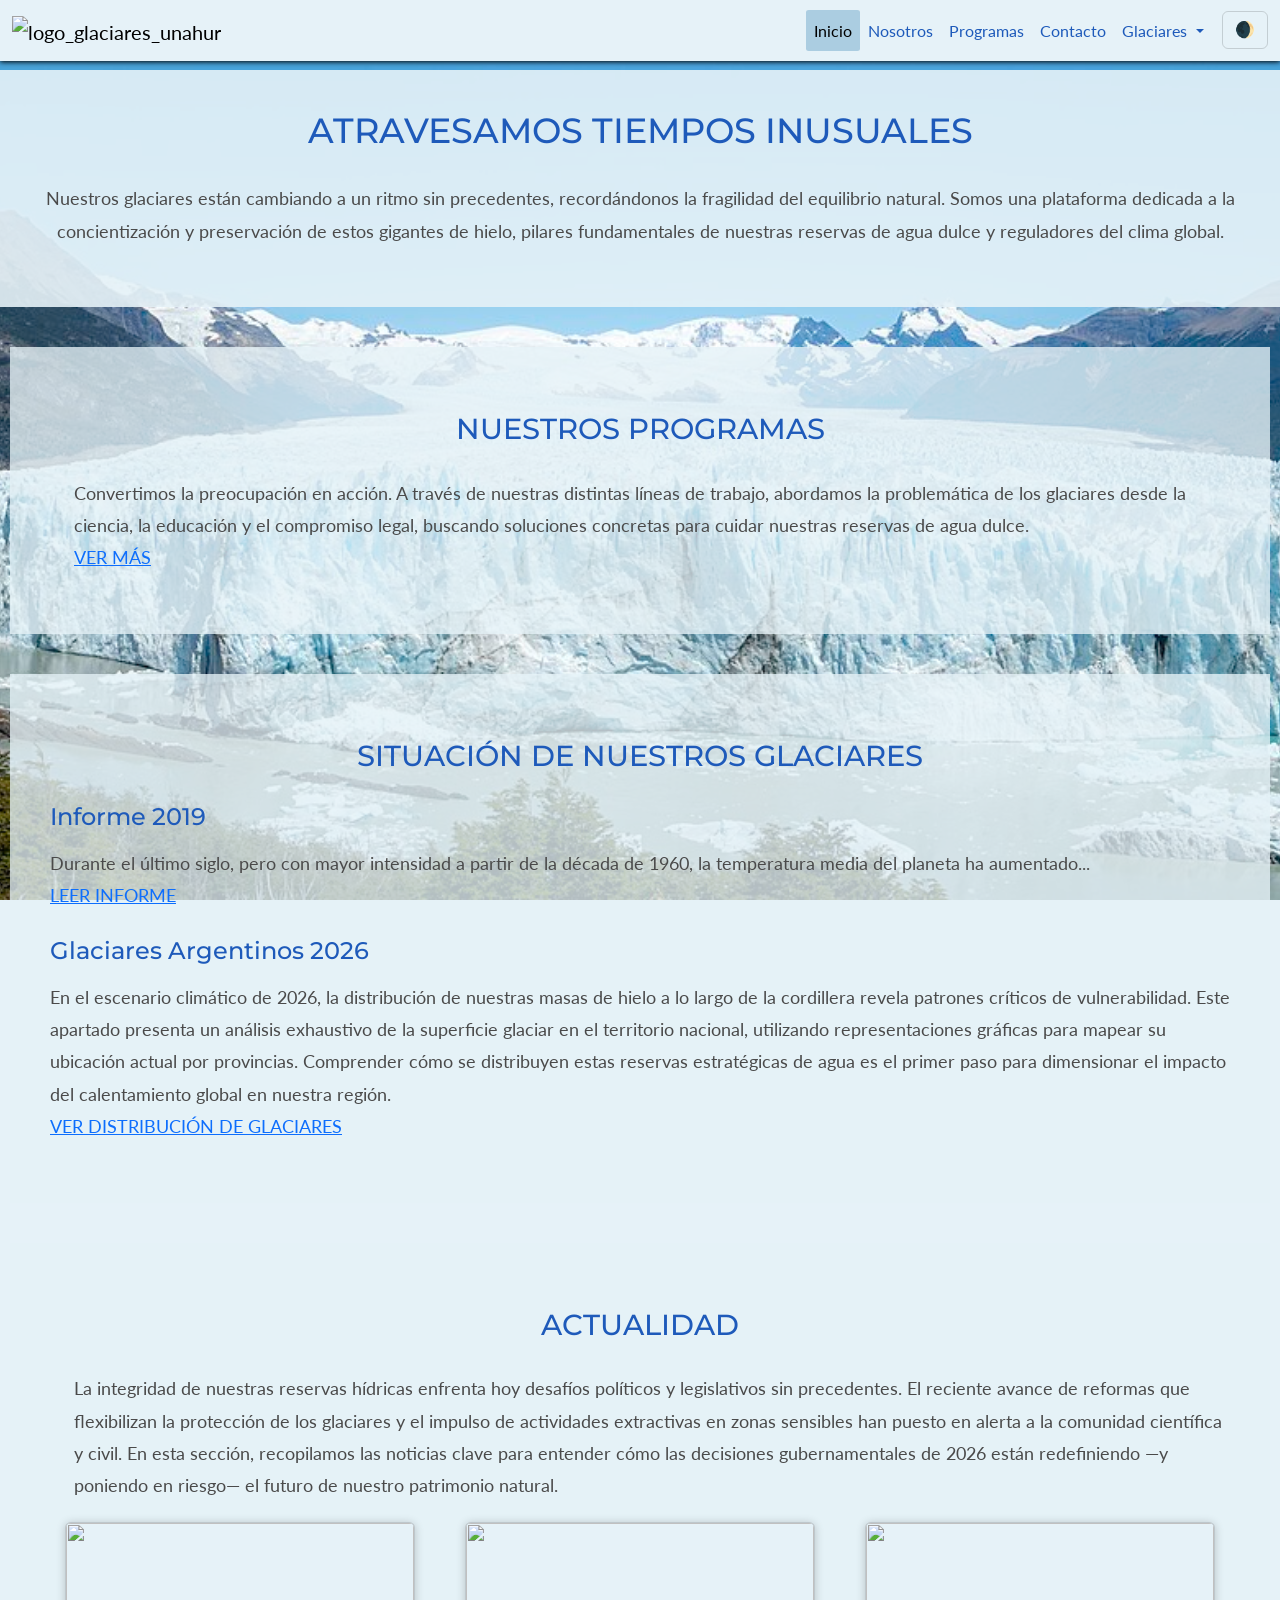
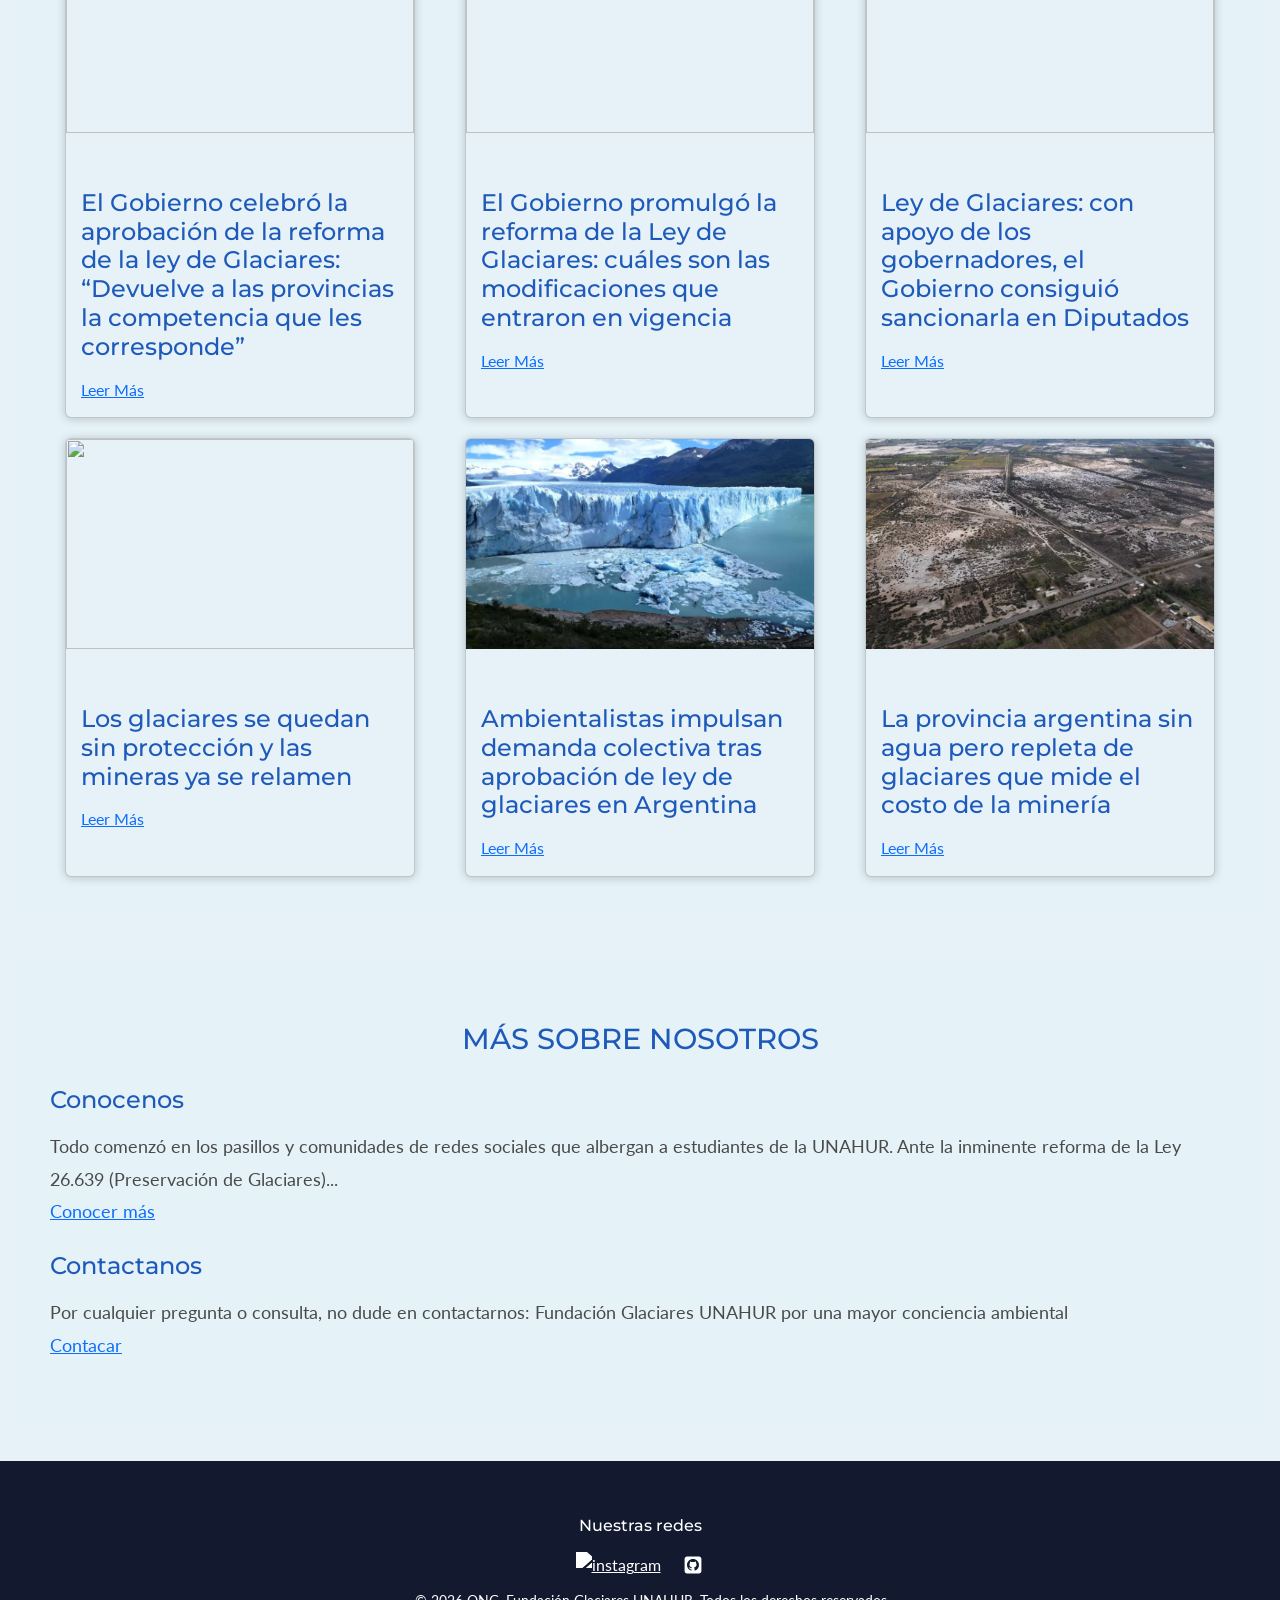
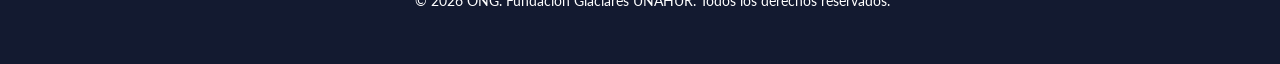
==== commit d3521cc5: "fix: corrige el 'flash blanco' al cambiar de pagina o recargar agregando un bloque de codigo en todo" ====
--- a/index.html
+++ b/index.html
@@ -4,6 +4,19 @@
     <meta charset="UTF-8">
     <meta name="viewport" content="width=device-width, initial-scale=1.0">
     <title>Inicio - Glaciares UNAHUR</title>
+
+    <!-- Evitamos el "flash blanco" al cambiar de pag/recargar usando el modo oscuro-->
+    <script>
+    (function () {
+      const configActual = localStorage.getItem('theme');
+      const esOscuro = configActual === 'dark' || (!configActual && window.matchMedia('(prefers-color-scheme: dark)').matches);
+      
+      if (esOscuro) {
+        document.documentElement.classList.add('dark-mode');
+      }
+    })();
+    </script>
+
     <link  rel="stylesheet" href="https://cdn.jsdelivr.net/npm/bootstrap@5.3.3/dist/css/bootstrap.min.css">
     <link rel="icon" href="assets/logo/glaciaresUnaHur.ico" type="image/svg+xml">
     <link rel="preconnect" href="https://fonts.googleapis.com">
--- a/css/styles.css
+++ b/css/styles.css
@@ -125,6 +125,10 @@
     background-color: var(--fondo-submenu);
 }
 
+.nav-links {
+    margin-right: 10px;
+}
+
 .nav-links ul li a {
     color: var(--encabezado-destacado);
     text-decoration: none;
@@ -138,10 +142,12 @@
 .nav-links ul li a:hover {
     background-color: var(--fondo-secundario);
     color: var(--color-link-hover);
+    border-radius: 5%;
 }
 
 .active {
     background-color: var(--fondo-secundario);
+    border-radius: 5%;
 }
 
 header div button:hover {
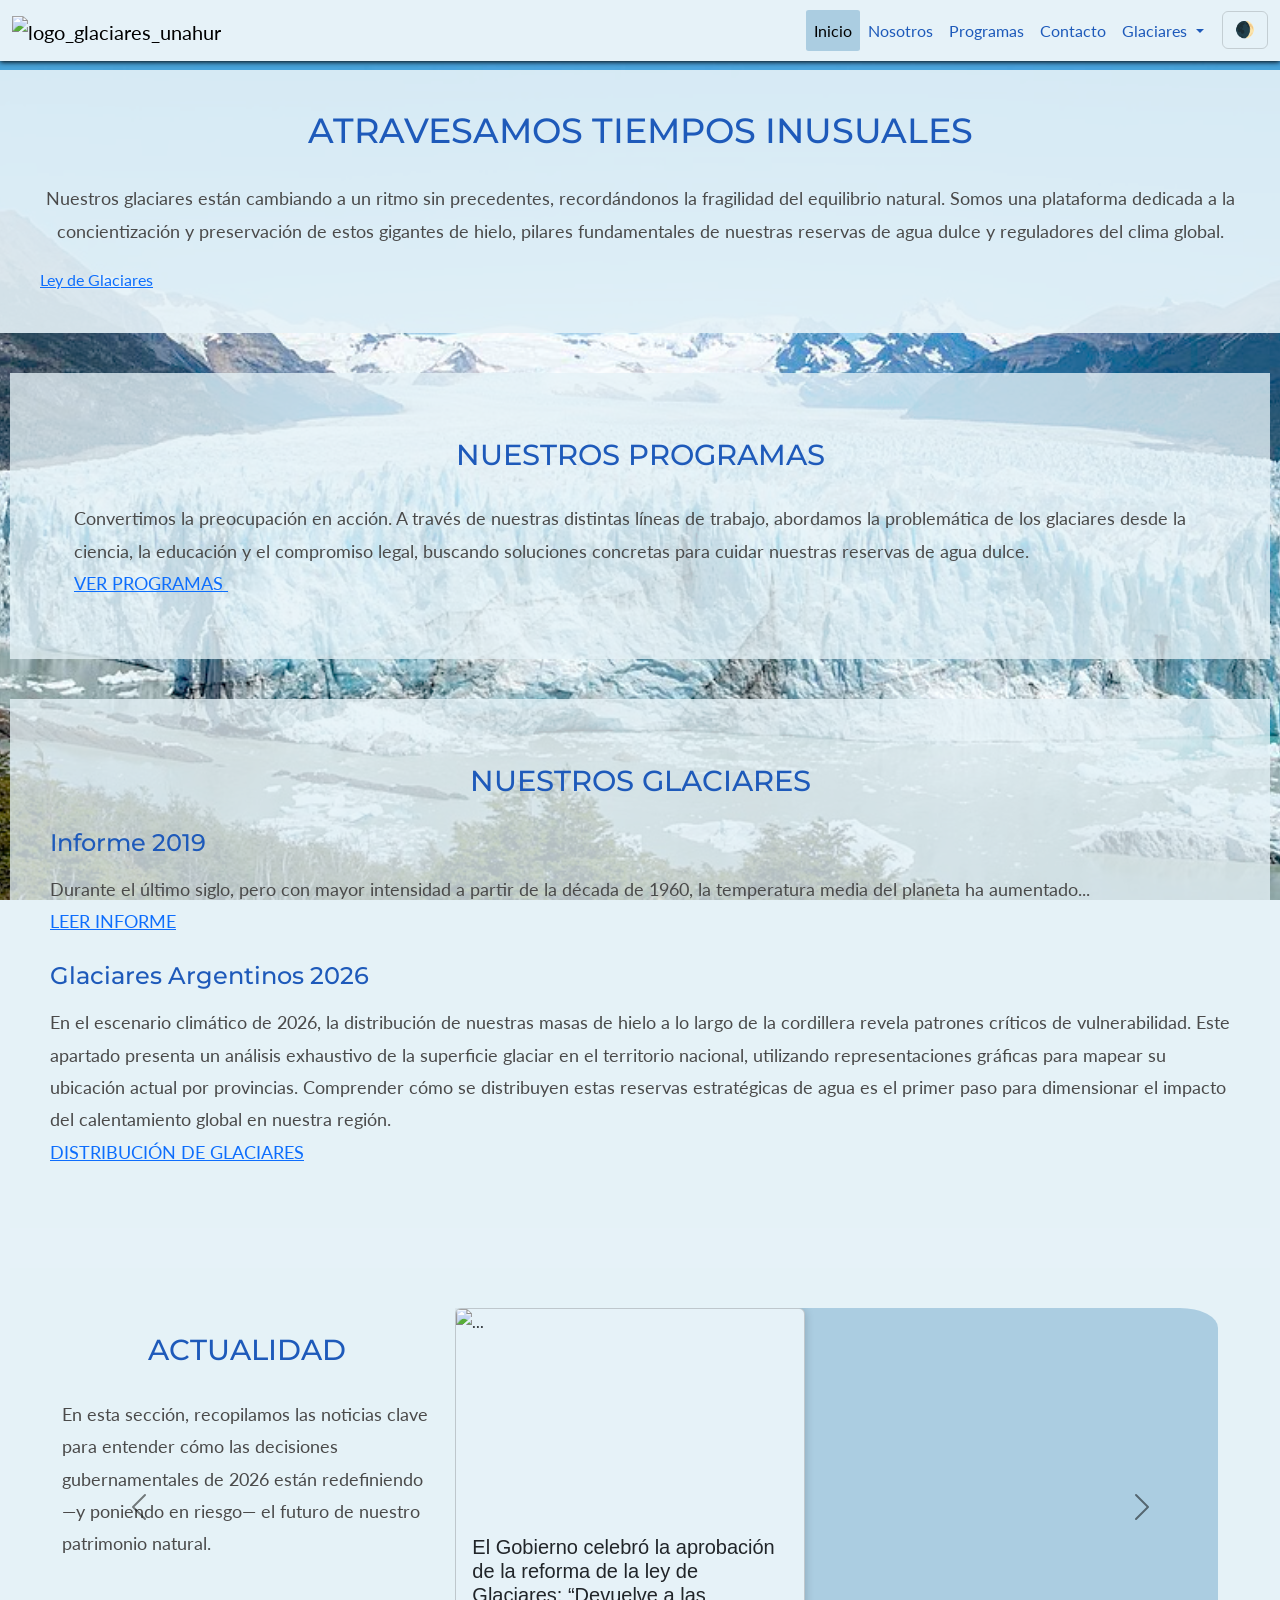
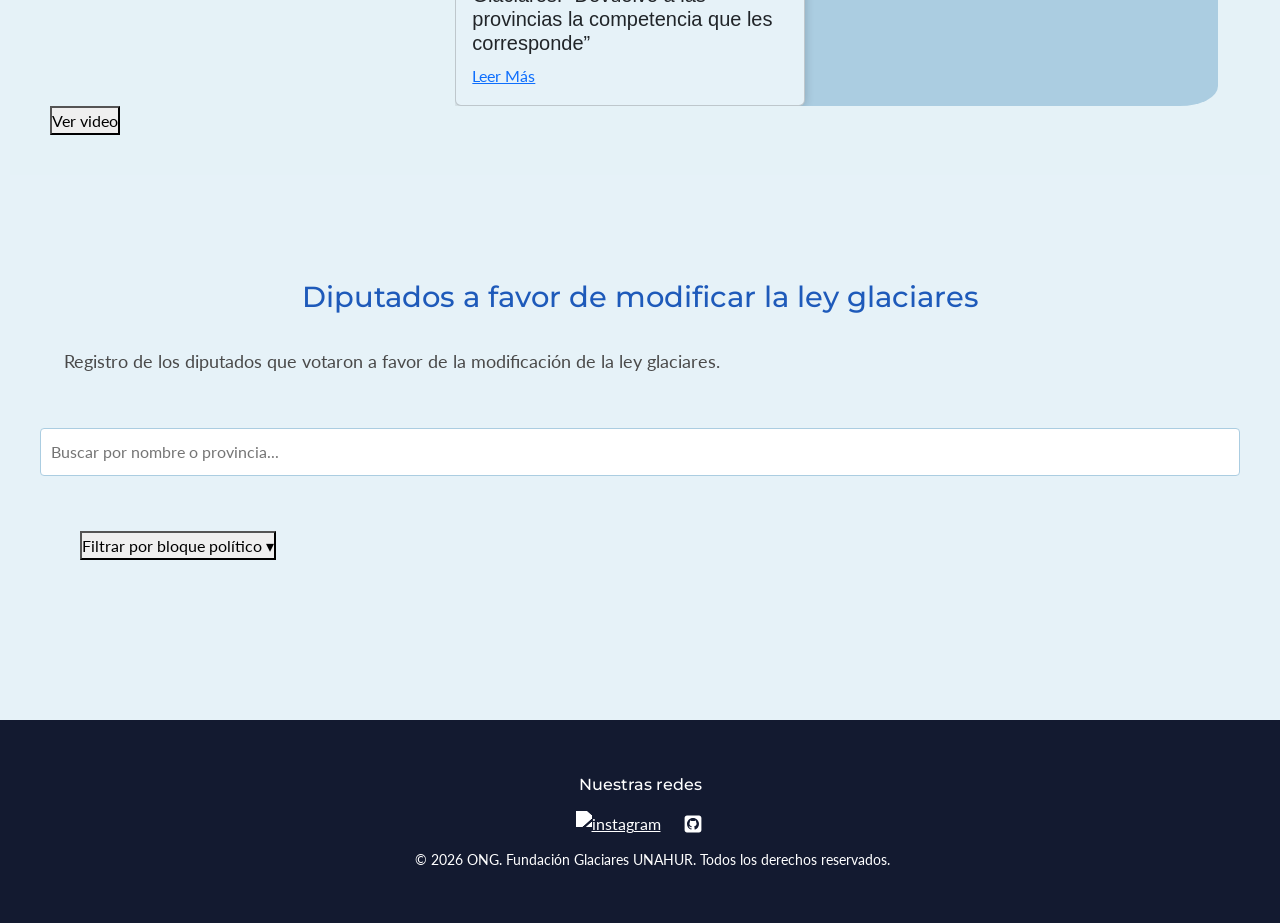
==== commit 6d8b0bc1: "feat: agrega filtro para el bloque Frente de Izquierda en index.html" ====
--- a/index.html
+++ b/index.html
@@ -13,6 +13,8 @@
       
       if (esOscuro) {
         document.documentElement.classList.add('dark-mode');
+      } else {
+        document.documentElement.classList.remove("dark-mode");
       }
     })();
     </script>
@@ -23,6 +25,7 @@
     <link rel="preconnect" href="https://fonts.gstatic.com" crossorigin>
     <link href="https://fonts.googleapis.com/css2?family=Montserrat:ital,wght@0,100..900;1,100..900&display=swap" rel="stylesheet">
     <link href="https://fonts.googleapis.com/css2?family=Lato:ital,wght@0,100;0,300;0,400;0,700;0,900;1,100;1,300;1,400;1,700;1,900&display=swap" rel="stylesheet">
+    <link rel="stylesheet" href="https://cdn.jsdelivr.net/npm/swiper@11/swiper-bundle.min.css" />
     <link rel="stylesheet" href="css/styles.css">
 </head>
 
@@ -72,107 +75,208 @@
         <section class="section-presentacion">
             <h1>ATRAVESAMOS TIEMPOS INUSUALES</h1>
             <p>Nuestros glaciares están cambiando a un ritmo sin precedentes, recordándonos la fragilidad del equilibrio natural. Somos una plataforma dedicada a la concientización y preservación de estos gigantes de hielo, pilares fundamentales de nuestras reservas de agua dulce y reguladores del clima global.</p>
+            <a class="hero__link" href="#ley-glaciares">Ley de Glaciares<img class="inicio__link__img hero__link__img" src="assets/icons/angles-down-solid-full.svg" alt=""></a>
         </section>
 
         <section class="section-contenido">
             <h2>NUESTROS PROGRAMAS</h2>
-            <p>Convertimos la preocupación en acción. A través de nuestras distintas líneas de trabajo, abordamos la problemática de los glaciares desde la ciencia, la educación y el compromiso legal, buscando soluciones concretas para cuidar nuestras reservas de agua dulce. <br> <a href="programas.html">VER MÁS</a></p>
+            <p>Convertimos la preocupación en acción. A través de nuestras distintas líneas de trabajo, abordamos la problemática de los glaciares desde la ciencia, la educación y el compromiso legal, buscando soluciones concretas para cuidar nuestras reservas de agua dulce. <br> <a class="inicio__link" href="programas.html">VER PROGRAMAS <img class="inicio__link__img" src="assets/icons/angle-right-solid-full.svg" alt=""></a> </p>
         </section>
 
         <section class="section-contenido">
-            <h2>SITUACIÓN DE NUESTROS GLACIARES</h2>
+            <h2>NUESTROS GLACIARES</h2>
 
             <div>
                 <h3>Informe 2019</h3>
-                <p>Durante el último siglo, pero con mayor intensidad a partir de la década de 1960, la temperatura media del planeta ha aumentado...<br> <a href="informe_glaciares.html">LEER INFORME</a> </p>
+                <p>Durante el último siglo, pero con mayor intensidad a partir de la década de 1960, la temperatura media del planeta ha aumentado...<br> <a class="inicio__link" href="informe_glaciares.html">LEER INFORME<img class="inicio__link__img" src="assets/icons/angle-right-solid-full.svg" alt=""></a> </p>
             </div>
 
             <div>
                 <h3>Glaciares Argentinos 2026</h3>
-                <p>En el escenario climático de 2026, la distribución de nuestras masas de hielo a lo largo de la cordillera revela patrones críticos de vulnerabilidad. Este apartado presenta un análisis exhaustivo de la superficie glaciar en el territorio nacional, utilizando representaciones gráficas para mapear su ubicación actual por provincias. Comprender cómo se distribuyen estas reservas estratégicas de agua es el primer paso para dimensionar el impacto del calentamiento global en nuestra región. <br> <a href="glaciares_argentinos.html">VER DISTRIBUCIÓN DE GLACIARES</a> </p>
+                <p>En el escenario climático de 2026, la distribución de nuestras masas de hielo a lo largo de la cordillera revela patrones críticos de vulnerabilidad. Este apartado presenta un análisis exhaustivo de la superficie glaciar en el territorio nacional, utilizando representaciones gráficas para mapear su ubicación actual por provincias. Comprender cómo se distribuyen estas reservas estratégicas de agua es el primer paso para dimensionar el impacto del calentamiento global en nuestra región. <br> <a class="inicio__link" href="glaciares_argentinos.html">DISTRIBUCIÓN DE GLACIARES<img class="inicio__link__img" src="assets/icons/angle-right-solid-full.svg" alt=""></a> </p>
             </div>
         </section>
         
-        <section class="section-contenido">
-            <h2>ACTUALIDAD</h2>
-            <P>La integridad de nuestras reservas hídricas enfrenta hoy desafíos políticos y legislativos sin precedentes. El reciente avance de reformas que flexibilizan la protección de los glaciares y el impulso de actividades extractivas en zonas sensibles han puesto en alerta a la comunidad científica y civil. En esta sección, recopilamos las noticias clave para entender cómo las decisiones gubernamentales de 2026 están redefiniendo —y poniendo en riesgo— el futuro de nuestro patrimonio natural.</P>
-
-            <div class="cards-container">
-                <div class="card">
-                    <figure>
-                        <img src="assets/img/noticias/noticia-1.avif" alt="">
-                    </figure>
-                    <div class="card-info">
-                        <h3>El Gobierno celebró la aprobación de la reforma de la ley de Glaciares: “Devuelve a las provincias la competencia que les corresponde”</h3>
-                        <a href="https://www.infobae.com/sociedad/2026/04/09/el-gobierno-celebro-la-aprobacion-de-la-reforma-de-la-ley-de-glaciares-devuelve-a-las-provincias-la-competencia-que-les-corresponde/" target="_blank">Leer Más</a>
-                    </div>
-                </div>
-
-                <div class="card">
-                    <figure>
-                        <img src="assets/img/noticias/noticia-2.avif" alt="">
-                    </figure>
-                    <div class="card-info">
-                        <h3>El Gobierno promulgó la reforma de la Ley de Glaciares: cuáles son las modificaciones que entraron en vigencia</h3>
-                        <a href="https://www.infobae.com/politica/2026/04/24/el-gobierno-promulgo-la-reforma-de-la-ley-de-glaciares-cuales-son-las-modificaciones-que-entraron-en-vigencia/" target="_blank">Leer Más</a>
-                    </div>
-                </div>
-
-                <div class="card">
-                    <figure>
-                        <img src="assets/img/noticias/noticia-3.jpg" alt="">
-                    </figure>
-                    <div class="card-info">
-                        <h3>Ley de Glaciares: con apoyo de los gobernadores, el Gobierno consiguió sancionarla en Diputados</h3>
-                        <a href="https://www.clarin.com/politica/ley-glaciares-apoyo-gobernadores-gobierno-encamina-celebrar-triunfo-congreso_0_vmD6bBbf2x.html" target="_blank">Leer Más</a>
-                    </div>
-                </div>
-
-                <div class="card">
-                    <figure>
-                        <img src="assets/img/noticias/noticia-4.avif" alt="">
-                    </figure>
-                    <div class="card-info">
-                        <h3>Los glaciares se quedan sin protección y las mineras ya se relamen</h3>
-                        <a href="https://www.pagina12.com.ar/2026/04/24/los-glaciares-se-quedan-sin-proteccion-y-las-mineras-ya-se-relamen/" target="_blank">Leer Más</a>
-                    </div>
-                </div>
-      
-                <div class="card">
-                    <figure>
-                        <img src="assets/img/noticias/noticia-5.jpg" alt="">
-                    </figure>
-                    <div class="card-info">
-                        <h3>Ambientalistas impulsan demanda colectiva tras aprobación de ley de glaciares en Argentina</h3>
-                        <a href="https://farn.org.ar/ambientalistas-impulsan-demanda-colectiva-tras-aprobacion-de-ley-de-glaciares-en-argentina-infobae/" target="_blank">Leer Más</a>
-                    </div>
-                </div>
-
-                <div class="card">
-                    <figure>
-                        <img src="assets/img/noticias/noticia-6.webp" alt="">
-                    </figure>
-                    <div class="card-info">
-                        <h3>La provincia argentina sin agua pero repleta de glaciares que mide el costo de la minería</h3>
-                        <a href="https://www.france24.com/es/minuto-a-minuto/20260617-la-provincia-argentina-sin-agua-pero-repleta-de-glaciares-que-mide-el-costo-de-la-miner%C3%ADa" target="_blank">Leer Más</a>
-                    </div>
-                </div>
-
-            </div>            
-        </section>
-
-        <section class="section-contenido">
-            <h2>MÁS SOBRE NOSOTROS</h2>
-            <div>
-                <h3>Conocenos</h3>
-                <p>Todo comenzó en los pasillos y comunidades de redes sociales que albergan a estudiantes de la UNAHUR. Ante la inminente reforma de la Ley 26.639 (Preservación de Glaciares)...<br> <a href="nosotros.html">Conocer más</a></p>
-            </div>
-            <div>
-                <h3>Contactanos</h3>
-                <p>Por cualquier pregunta o consulta, no dude en contactarnos: Fundación Glaciares UNAHUR por una mayor conciencia ambiental<br> <a href="contacto.html">Contacar</a></p>
-            </div>
-        </section>
-
+        <section class="section-contenido ">
+            <div class="testimonial-slider">
+                <div id="carouselExampleControls" class="carousel carousel-dark">
+                    <div class="container-fluid">
+                        <div class="row">
+                            <div class="col-md-4">
+                                        <h2>ACTUALIDAD</h2>
+                                        <p>En esta sección, recopilamos las noticias clave para entender cómo las decisiones gubernamentales de 2026 están redefiniendo —y poniendo en riesgo— el futuro de nuestro patrimonio natural.</p> 
+                                <button class="carousel-control-prev" type="button" data-bs-target="#carouselExampleControls" data-bs-slide="prev">
+                                    <span class="carousel-control-prev-icon" aria-hidden="true"></span>
+                                    <span class="visually-hidden">Previous</span>
+                                </button>
+                                <button class="carousel-control-next" type="button" data-bs-target="#carouselExampleControls" data-bs-slide="next">
+                                    <span class="carousel-control-next-icon" aria-hidden="true"></span>
+                                    <span class="visually-hidden">Next</span>
+                                </button>
+                            </div>
+                            <div class="col-md-8">
+                                <div class="carousel-inner">
+                                    <div class="carousel-item active">
+                                        <div class="card">
+                                            <div class="img-wrapper"><img src="assets/img/noticias/noticia-1.avif" class="d-block w-100" alt="..."> </div>
+                                            <div class="card-body">
+                                                <h5 class="card__title">El Gobierno celebró la aprobación de la reforma de la ley de Glaciares: “Devuelve a las provincias la competencia que les corresponde”</h5>
+                                                <a href="https://www.infobae.com/sociedad/2026/04/09/el-gobierno-celebro-la-aprobacion-de-la-reforma-de-la-ley-de-glaciares-devuelve-a-las-provincias-la-competencia-que-les-corresponde/" target="_blank">Leer Más</a>        
+                                            </div>
+                                        </div>
+                                    </div>
+                                    <div class="carousel-item">
+                                        <div class="card">
+                                            <div class="img-wrapper"><img src="assets/img/noticias/noticia-2.avif" class="d-block w-100" alt="..."> </div>
+                                            <div class="card-body">
+                                                <h5 class="card__title">El Gobierno promulgó la reforma de la Ley de Glaciares: cuáles son las modificaciones que entraron en vigencia</h5>
+                                                <a href="https://www.infobae.com/politica/2026/04/24/el-gobierno-promulgo-la-reforma-de-la-ley-de-glaciares-cuales-son-las-modificaciones-que-entraron-en-vigencia/" target="_blank">Leer Más</a>
+                                            </div>
+                                        </div>
+                                    </div>
+                                    <div class="carousel-item">
+                                        <div class="card">
+                                            <div class="img-wrapper"><img src="assets/img/noticias/noticia-3.jpg" class="d-block w-100" alt="..."> </div>
+                                            <div class="card-body">
+                                                <h5 class="card__title">Ley de Glaciares: con apoyo de los gobernadores, el Gobierno consiguió sancionarla en Diputados</h5>
+                                                <a href="https://www.clarin.com/politica/ley-glaciares-apoyo-gobernadores-gobierno-encamina-celebrar-triunfo-congreso_0_vmD6bBbf2x.html" target="_blank">Leer Más</a>
+                                            </div>
+                                        </div>
+                                    </div>
+                                    <div class="carousel-item">
+                                        <div class="card">
+                                            <div class="img-wrapper"><img src="assets/img/noticias/noticia-4.avif" class="d-block w-100" alt="..."> </div>
+                                            <div class="card-body">
+                                                <h5 class="card__title">Los glaciares se quedan sin protección y las mineras ya se relamen</h5>
+                                                <a href="https://www.pagina12.com.ar/2026/04/24/los-glaciares-se-quedan-sin-proteccion-y-las-mineras-ya-se-relamen/" target="_blank">Leer Más</a>
+                                            </div>
+                                        </div>
+                                    </div>
+                                    <div class="carousel-item">
+                                        <div class="card">
+                                            <div class="img-wrapper"><img src="assets/img/noticias/noticia-5.jpg" class="d-block w-100" alt="..."> </div>
+                                            <div class="card-body">
+                                                <h5 class="card__title">Ambientalistas impulsan demanda colectiva tras aprobación de ley de glaciares en Argentina</h5>
+                                                <a href="https://farn.org.ar/ambientalistas-impulsan-demanda-colectiva-tras-aprobacion-de-ley-de-glaciares-en-argentina-infobae/" target="_blank">Leer Más</a>
+                                            </div>
+                                        </div>
+                                    </div>
+                                    <div class="carousel-item">
+                                        <div class="card">
+                                            <div class="img-wrapper"><img src="assets/img/noticias/noticia-6.webp" class="d-block w-100" alt="..."> </div>
+                                            <div class="card-body">
+                                                <h5 class="card__title">La provincia argentina sin agua pero repleta de glaciares que mide el costo de la minería</h5>
+                                                <a href="https://www.france24.com/es/minuto-a-minuto/20260617-la-provincia-argentina-sin-agua-pero-repleta-de-glaciares-que-mide-el-costo-de-la-miner%C3%ADa" target="_blank">Leer Más</a>
+                                            </div>
+                                        </div>
+                                    </div>
+                                </div>
+                            </div>
+                        </div>
+                    </div>
+                </div>
+            </div>  
+            
+            <div class="btnModal__container">
+                <button type="button" class="btn-actualidad" data-bs-toggle="modal" data-bs-target="#exampleModal">
+                Ver video<img class="play__img" src="assets/icons/play-solid-full.svg" alt="">
+                </button>
+            </div>
+
+
+            <div class="modal fade" id="exampleModal" tabindex="-1" aria-labelledby="exampleModalLabel" aria-hidden="true">
+                <div class="modal-dialog modal-dialog-centered">
+                    <div class="modal-content">
+                    <div class="modal-header">
+                        <h5 class="modal-title" id="exampleModalLabel">Milei contra el ambientalismo</h5>
+                        <button type="button" class="btn-close" data-bs-dismiss="modal" aria-label="Close"></button>
+                    </div>
+                    <div class="modal-body">
+                        <div>
+                            <iframe width="100%" height="315" src="https://www.youtube.com/embed/u-2JQSWg-ks?si=r5RhDQ92qne-o2NS" title="YouTube video player" frameborder="0" allow="accelerometer; autoplay; clipboard-write; encrypted-media; gyroscope; picture-in-picture; web-share" referrerpolicy="strict-origin-when-cross-origin" allowfullscreen></iframe>
+                        </div>
+                    </div>
+                    <div class="modal-footer">
+                        <button type="button" class="btnModal__inner" data-bs-dismiss="modal">Cerrar<img class="close__img" src="assets/icons/xmark-solid-full.svg" alt=""></button>
+                    </div>
+                    </div>
+                </div>
+            </div>
+        </section>
+
+        <section id="ley-glaciares" class="section-final">
+            <h2>Diputados a favor de modificar la ley glaciares</h2>
+            
+            <p>Registro de los diputados que votaron a favor de la modificación de la ley glaciares.</p>
+
+            <div id="buscador-container">
+                <img src="assets/icons/magnifying-glass-solid-full.svg" alt="">
+                <input id="buscador" type="text" placeholder="Buscar por nombre o provincia..."> 
+            </div>
+
+            <section class="filtro-bloques">
+                <div class="d-flex align-items-center gap-1">
+                    <button class="btn-filtro" type="button" data-bs-toggle="collapse" data-bs-target="#collapseFiltros" aria-expanded="false" aria-controls="collapseFiltros"><span class="filtro-bloques__titulo">Filtrar por bloque político ▾</span></button>
+                </div>
+                <div class="collapse" id="collapseFiltros">
+                    <div class="filtro-bloques__lista">
+                        <button class="filtro-bloques__btn filtro-bloques__btn--activo" data-partido="todos">
+                        Todos
+                        </button>
+                        <button class="filtro-bloques__btn" data-partido="lla">
+                        La Libertad Avanza
+                        </button>
+                        <button class="filtro-bloques__btn" data-partido="uxp">
+                        Unión por la Patria
+                        </button>
+                        <button class="filtro-bloques__btn" data-partido="pro">
+                        PRO
+                        </button>
+                        <button class="filtro-bloques__btn" data-partido="ucr">
+                        UCR
+                        </button>
+                        <button class="filtro-bloques__btn" data-partido="frente-de-izquierda">
+                        Frente de Izquierda
+                        </button>
+                        <button class="filtro-bloques__btn" data-partido="innovacion-federal">
+                        Innovación Federal
+                        </button>
+                        <button class="filtro-bloques__btn" data-partido="elijo-catamarca">
+                        Elijo Catamarca
+                        </button>
+                        <button class="filtro-bloques__btn" data-partido="provincias-unidas">
+                        Provincias Unidas
+                        </button>
+                        <button class="filtro-bloques__btn" data-partido="adelante-buenos-aires">
+                        Adelante Buenos Aires
+                        </button>
+                        <button class="filtro-bloques__btn" data-partido="independencia">
+                        Independencia
+                        </button>
+                        <button class="filtro-bloques__btn" data-partido="por-santa-cruz">
+                        Por Santa Cruz
+                        </button>
+                        <button class="filtro-bloques__btn" data-partido="produccion-y-trabajo">
+                        Producción y Trabajo
+                        </button>
+                        <button class="filtro-bloques__btn" data-partido="encuentro-federal">
+                        Encuentro Federal
+                        </button>
+                    </div>
+                </div>
+            </section>
+
+            <div class="swiper swiper-diputados">
+                <!-- El contenedor dinámico actúa como wrapper -->
+                <div class="swiper-wrapper diputados"></div>
+
+                <!-- Controles opcionales -->
+                <div class="swiper-pagination"></div>
+                <div class="swiper-button-prev"></div>
+                <div class="swiper-button-next"></div>
+            </div>
+            
+        </section>
     </main>
 
     <footer>
@@ -186,6 +290,8 @@
 
     <script src="https://cdn.jsdelivr.net/npm/bootstrap@5.3.3/dist/js/bootstrap.bundle.min.js"></script>
 
+    <script src="https://cdn.jsdelivr.net/npm/swiper@11/swiper-bundle.min.js"></script>
+
     <script src="js/script.js"></script>
 
 </body>
--- a/css/styles.css
+++ b/css/styles.css
@@ -36,6 +36,18 @@
     --border-icon-menu-color: rgba(255, 255, 255, 0.15);
     --fondo-imagen: url('../assets/img/glaciares/perito_moreno_dark_background.png');
 }
+html {
+    background-color: #E6F2F8; 
+}
+
+html.dark-mode {
+    background-color: #0F172A !important;
+}
+
+html.dark-mode body {
+    background-color: var(--fondo-general) !important;
+    color: var(--gris-texto);
+}
 
 /* Reset para eliminar todos los márgenes y rellenos predeterminados*/
 * {
@@ -57,6 +69,7 @@
     background-size: cover;
     color: var(--gris-texto);
     margin: 0;
+    transition: background-color 0s, color 0s;
 }
 
 /*Estilos para la barra de navegación*/
@@ -241,7 +254,7 @@
 
 main ul li, section ul li {
     color: var(--encabezado-destacado);  
-    background-image: url(/assets/icons/drop-icon.svg);
+    background-image: url(../assets/icons/drop-icon.svg);
     background-repeat: no-repeat;
     background-size: 18px 18px; 
     background-position: left center;
@@ -415,13 +428,33 @@
 /* Estilos aplicados a Nosotros*/
 
 /* NUEVAS CARDS CON BOOTSTRAP */
-
+/*es necesario usar important! al aplicar bootstrap ya que de lo contrario se imponen los estilos por defecto de las cards*/
 .seccion-glaciar .card {
     background-color: rgba(255, 255, 255, 0.85); 
     backdrop-filter: blur(5px);
     
     width: 100% !important; 
     max-width: none !important;
+}
+
+.dark-mode .seccion-glaciar .card { 
+    background-color: rgba(15, 23, 42, 0.75) !important;
+    backdrop-filter: blur(5px);
+    border: 1px solid rgba(255, 255, 255, 0.1) !important;
+}
+
+.dark-mode .seccion-glaciar .card h3,
+.dark-mode .seccion-glaciar .card .card-title {
+    color: #38bdf8 !important;
+}
+
+.dark-mode .seccion-glaciar .card p,
+.dark-mode .seccion-glaciar .card .card-text {
+    color: #cbd5e1 !important;
+}
+
+.dark-mode .seccion-glaciar .card strong {
+    color: #ffffff !important;
 }
 
 /*Imagenes Nosotros*/
@@ -520,6 +553,46 @@
     background-color: var(--seccion-clave);
 }
 
+/*Modo oscuro para el form*/
+
+.dark-mode .cta-sumate {
+    background-color: #0c1424; 
+    border: 1px solid rgba(255, 255, 255, 0.05);
+    box-shadow: 0 4px 12px rgba(0, 0, 0, 0.3);
+}
+
+.dark-mode .cta-sumate h3 {
+    color: #38bdf8;
+}
+
+.dark-mode .cta-sumate p {
+    color: #cbd5e1; 
+}
+
+.dark-mode .campo label {
+    color: #94a3b8; 
+}
+
+.dark-mode .campo input, 
+.dark-mode .campo select {
+    background-color: #16222f; 
+    border: 1px solid rgba(255, 255, 255, 0.15);
+    color: #ffffff;
+}
+
+.dark-mode .campo input::placeholder {
+    color: #64748b;
+}
+
+.dark-mode .campo select {
+    color-scheme: dark; 
+}
+
+.dark-mode #unirse-message {
+    font-weight: bold;
+    font-size: 0.9rem;
+}
+
 /* Tabla Objetivos */
 #objetivos .tabla-impacto {
     width: 100%;
@@ -536,18 +609,28 @@
 }
 
 #objetivos .tabla-impacto thead tr {
-    background-color: var(--encabezado-destacado);
+    background-color: #1E5ABA;
     color: #FFFFFF;
     font-family: 'Montserrat', sans-serif;
     font-weight: 700;
 }
+
+.dark-mode #objetivos .tabla-impacto th {
+    background-color: #126; 
+    color: #E0E0E0;  
+}
+
 #objetivos .tabla-impacto tbody tr {
-    border-bottom: 1px solid var(--fondo-secundario);
+    border-bottom: 1px solid #ABCDE1;
     background-color: #FFFFFF;
 }
 
-#objetivos .tabla-impacto td strong {
-    color: var(--encabezado-destacado);
+#objetivos .tabla-impacto tbody tr:nth-child(even) {
+    background-color: var(--fondo-secundario);
+}
+
+#objetivos .tabla-impacto tbody tr:nth-child(odd) {
+    background-color: var(--fondo-general);
 }
 
 /* Linea de tiempo */
@@ -580,7 +663,7 @@
 
 /*Fondo y textos de la linea de tiempo */
 .timeline-content {
-    background-color: #ffffff;
+    background-color: var(--color-card);
     padding: 20px;
     border-radius: 8px;
     box-shadow: 0 4px 10px var(--fondo-secundario);
@@ -601,6 +684,7 @@
     line-height: 1.6;
     color: var(--gris-texto);
 }
+
 .timeline-content strong {
     color: var(--encabezado-destacado);
 }
@@ -619,6 +703,11 @@
     margin: 25px 0;
 }
 
+.dark-mode .lema-ONG {
+    background-color: #0f172a;
+    color: #4ade80;
+}
+
 /* Contenedor que alinea las tarjetas (Solo en programas) */
 .contenedor-cards {
     display: flex;
